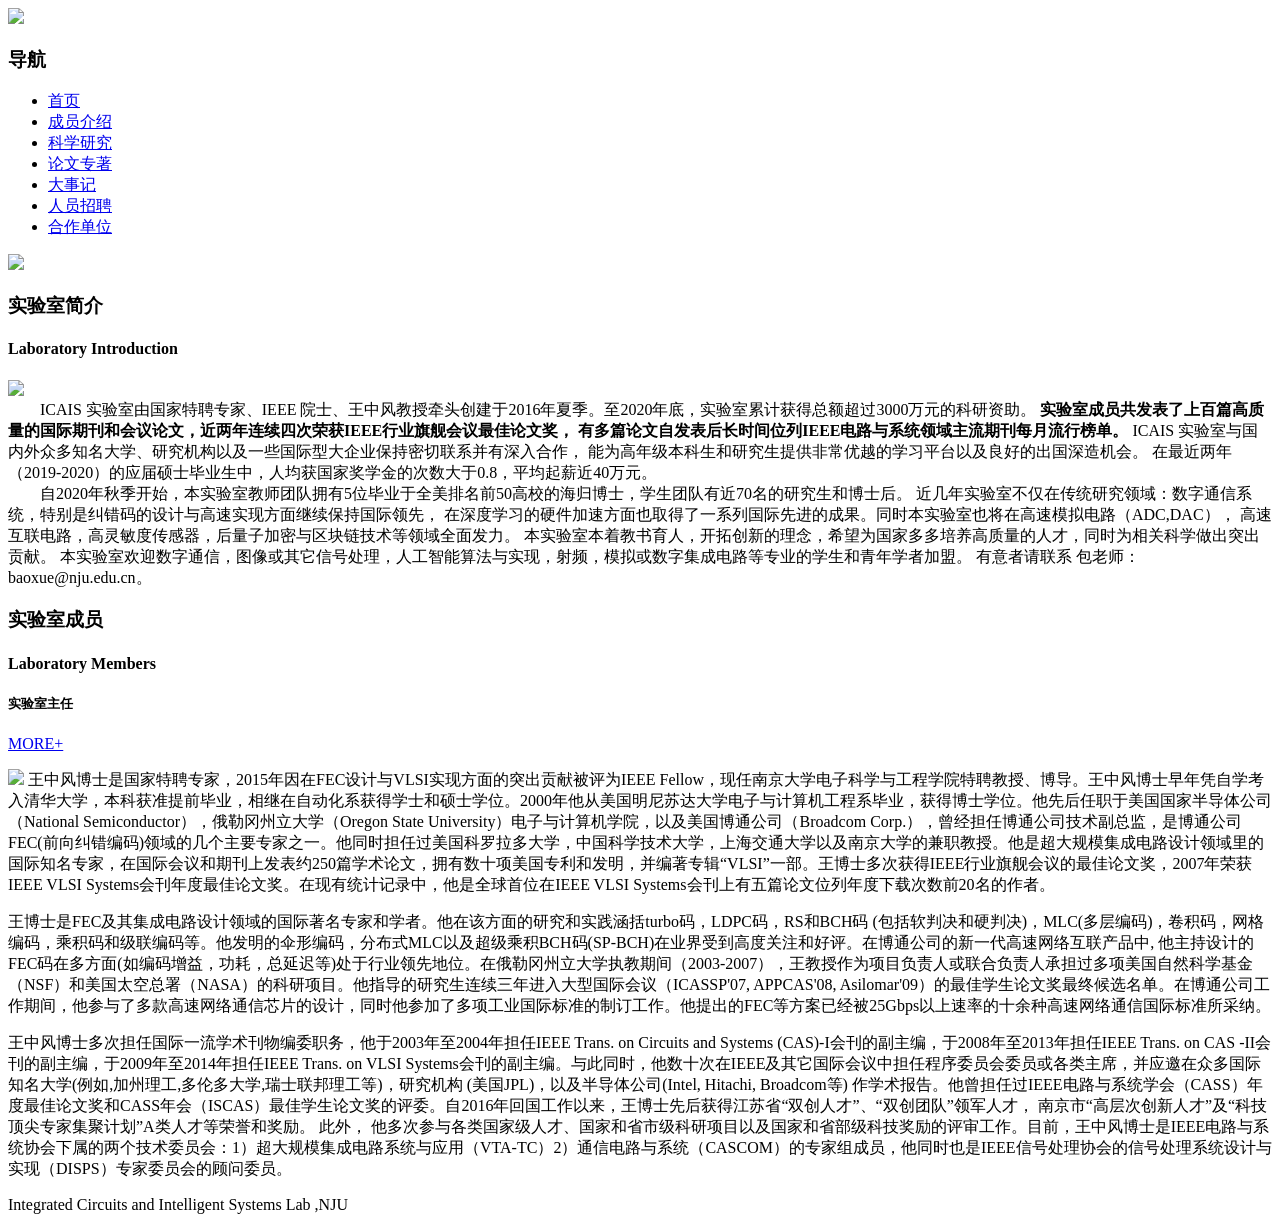
==== index.html @ a8bec005 "Update index.html" ====
<!DOCTYPE html>
<html>
<head>
<meta name="viewport" content="width=device-width,user-scalable=0,initial-scale=1.0, minimum-scale=1.0, maximum-scale=1.0"/>
<meta charset="utf-8">
<meta http-equiv="X-UA-Compatible" content="IE=edge,chrome=1">
<title>南京大学王中风课题组</title>
<meta name="keywords" content="南京大学王中风课题组" />
<meta name="description" content="南京大学王中风课题组" />
<link rel="shortcut icon" href="images/favicon.ico" type="image/x-icon" />
<link href="css/base.css" rel="stylesheet">
<link href="extends/extends.css" rel="stylesheet">
<script type="text/javascript" src="extends/extends.js"></script>
<link href="css/media.css" rel="stylesheet">
<!--[if lt IE 9]>
	<script src="extends/libs/html5.js"></script>
	<link href="css/ie.css" rel="stylesheet">
<![endif]-->

<!--[if lt IE 7]>
	<script src="extends/libs/pngfix.js"></script>
	<script type="text/javascript">
		DD_belatedPNG.fix('.site-logo,.search-submit')
	</script>
<![endif]-->
</head>
<body class="wp-main-page">
<!--头部开始-->
<header class="wp-wrapper wp-header">
  <div class="wp-inner clearfix"> 
    
    <!--logo开始-->
    <div class="wp-panel logo-panel panel-1" frag="面板1"> <a class="navi-aside-toggle"></a>
      <div class="wp-window logo-window window-1" frag="窗口1" portletmode="simpleSiteAttri">
        <div frag="窗口内容"><a class="site-url" href="{站点URL}"><span class="site-logo"><img src="images/logo.png"></span></a></div>
      </div>
    </div>
    <!--//logo结束--> 
    
    <!--导航开始-->
    <nav class="wp-wrapper wp-navi">
      <div class="wp-inner clearfix">
        <div class="wp-panel main-nav-panel panel-2" frag="面板2">
          <div class="wp-window main-nav-window window-2" frag="窗口2" portletmode="simpleSudyNavi" configs="{'c1':'1','c7':'1','c4':'_self','c3':'15','c8':'4','c9':'0','c2':'4','c5':'1','c6':'0'}" contents="{'c2':'0', 'c1':'/首页,/成员介绍,/科学研究,/论文专著,/大事记,/人员招聘,/合作单位'}">

              <div class="navi-slide-head">
                <h3 class="navi-slide-title">导航</h3>
                <a class="navi-slide-arrow"></a> 
              </div>
              <!--[NaviStructBegin]-->
              <ul class="wp-menu clearfix" data-nav-aside='{"title":"导航","index":0}'>
                <!--[NaviItemCycleBegin]-->
                  <li class="menu-item "><a class="menu-link" href="./index.html" target="{打开方式}">首页</a> </li>
                  <li class="menu-item "><a class="menu-link" href="./members.html" target="{打开方式}">成员介绍</a></li> 
                  <li class="menu-item "><a class="menu-link" href="./research.html" target="{打开方式}">科学研究</a> </li>
                  <li class="menu-item "><a class="menu-link" href="./papers.html" target="{打开方式}">论文专著</a> </li>
                  <li class="menu-item "><a class="menu-link" href="./events.html" target="{打开方式}">大事记</a> </li>
                  <li class="menu-item "><a class="menu-link" href="./joinus.html" target="{打开方式}">人员招聘</a> </li>
                  <li class="menu-item "><a class="menu-link" href="./cooperators.html" target="{打开方式}">合作单位</a> </li>
                </ul>
              <!--[NaviStructEnd]--> 

          </div>
        </div>
      </div>
    </nav>
    
    <!--aside导航-->
    <div class="wp-navi-aside" id="wp-navi-aside">
      <div class="aside-inner">
        <div class="navi-aside-wrap"></div>
      </div>
      <div class="navi-aside-mask"></div>
    </div>
    <!--//导航结束--> 
    
  </div>
</header>
<!--//头部结束--> 

<!--大图开始-->
<div class="wp-wrapper wp-focus">
  <div class="wp-inner">
    <div class="wp-panel fcous-panel panel-3" frag="面板3">
      <div class="wp-window focus-window window-3" frag="窗口3" portletmode="simpleNews" configs="{'c42':'320','c25':'320','c30':'0','c29':'1','c23':'1','c34':'300','c20':'0','c31':'0','c16':'1','c3':'1','c2':'序号,标题,发布时间','c27':'480','c43':'0','c17':'0','c5':'_blank','c24':'240','c32':'','c26':'1','c37':'1','c28':'640','c40':'1','c15':'0','c14':'1','c44':'0','c33':'500','c10':'50','c18':'yyyy-MM-dd','c36':'0','c1':'1','c6':'15','c19':'yyyy-MM-dd','c21':'0','c4':'1','c35':'-1:-1','c39':'300','c38':'100','c7':'1','c12':'0','c9':'0','c11':'1','c13':'200','c41':'240'}" contents="{'c2':'0', 'c1':'/大图'}">
        <div frag="窗口内容">
          <div class="focus" data-focus> 
            <!--[InfoCycleBegin]--> 
            <img src="images/logo.jpg" data-focus-title="{标题}" data-focus-url="{文章URL}"> 
            <!--[InfoCycleEnd]--> 
          </div>
        </div>
      </div>
    </div>
  </div>
</div>
<!--//大图结束--> 

<!--主体开始-->
<div class="wp-wrapper wp-container box1">
  <div class="wp-inner clearfix">
    <div class="wp-post post-4 clearfix" frag="窗口4" portletmode="simpleNews" configs="{'c8':'0','c42':'320','c25':'320','c30':'0','c29':'0','c23':'1','c34':'300','c20':'0','c31':'0','c16':'0','c3':'9','c2':'标题,内容,扩展字段1,图片','c27':'520','c43':'0','c17':'0','c5':'_self','c24':'240','c32':'','c26':'4','c37':'1','c28':'900','c40':'1','c15':'0','c14':'0','c44':'0','c33':'500','c10':'-1','c18':'yyyy-MM-dd','c36':'0','c1':'1','c6':'-1','c19':'yyyy-MM-dd','c21':'0','c4':'1','c35':'-1:-1','c39':'300','c38':'100','c7':'0','c12':'0','c9':'0','c11':'0','c13':'-1','c41':'240'}" contents="{'c2':'0', 'c1':'/实验室简介'}">
      <div class="post-head clearfix">
        <h3 class="post-title" frag="标题"><span frag="标题内容">实验室简介</span></h3>
        <h4 class="post-titles">Laboratory Introduction</h4>
      </div>
      <div class="post-body clearfix">
        <div frag="窗口内容"> 
         <!--[InfoCycleBegin]-->
          <div class="meta-picture">
            <img src="images/lab_intro.jpg">
          </div>
          <div class="meta-summary">
            &emsp;&emsp;ICAIS 实验室由国家特聘专家、IEEE 院士、王中风教授牵头创建于2016年夏季。至2020年底，实验室累计获得总额超过3000万元的科研资助。
            <b>实验室成员共发表了上百篇高质量的国际期刊和会议论文，近两年连续四次荣获IEEE行业旗舰会议最佳论文奖，
            有多篇论文自发表后长时间位列IEEE电路与系统领域主流期刊每月流行榜单。</b>
            ICAIS 实验室与国内外众多知名大学、研究机构以及一些国际型大企业保持密切联系并有深入合作，
            能为高年级本科生和研究生提供非常优越的学习平台以及良好的出国深造机会。
            在最近两年（2019-2020）的应届硕士毕业生中，人均获国家奖学金的次数大于0.8，平均起薪近40万元。
            <br>
            &emsp;&emsp;自2020年秋季开始，本实验室教师团队拥有5位毕业于全美排名前50高校的海归博士，学生团队有近70名的研究生和博士后。
            近几年实验室不仅在传统研究领域：数字通信系统，特别是纠错码的设计与高速实现方面继续保持国际领先，
            在深度学习的硬件加速方面也取得了一系列国际先进的成果。同时本实验室也将在高速模拟电路（ADC,DAC），
            高速互联电路，高灵敏度传感器，后量子加密与区块链技术等领域全面发力。
            本实验室本着教书育人，开拓创新的理念，希望为国家多多培养高质量的人才，同时为相关科学做出突出贡献。
            本实验室欢迎数字通信，图像或其它信号处理，人工智能算法与实现，射频，模拟或数字集成电路等专业的学生和青年学者加盟。 
            有意者请联系 包老师：baoxue@nju.edu.cn。
          </div>
         <!--[InfoCycleEnd]--> 
         </div>
      </div>
    </div>
  </div>
</div>
<div class="wp-wrapper wp-container box2">
  <div class="wp-inner clearfix">
    <div class="wp-post post-5 clearfix" frag="窗口5" portletmode="articlecontent" contents="{'c2':'0', 'c1':'/成员介绍'}">
      <div class="post-head clearfix">
        <h3 class="post-title" frag="标题"><span frag="标题内容">实验室成员</span></h3>
        <h4 class="post-titles">Laboratory Members</h4>
        <h5 class="post-titless">实验室主任</h5>
        <div class="post-more" frag="按钮" type="更多"><a href='members.html'>MORE+</a></div>
      </div>
      <div class="post-body clearfix">
        <!-- <div frag="窗口内容"> -->
          <div class="articlecontent">
            <p>
              <img src="images\zfwang.jpg">
              王中风博士是国家特聘专家，2015年因在FEC设计与VLSI实现方面的突出贡献被评为IEEE Fellow，现任南京大学电子科学与工程学院特聘教授、博导。王中风博士早年凭自学考入清华大学，本科获准提前毕业，相继在自动化系获得学士和硕士学位。2000年他从美国明尼苏达大学电子与计算机工程系毕业，获得博士学位。他先后任职于美国国家半导体公司（National Semiconductor），俄勒冈州立大学（Oregon State University）电子与计算机学院，以及美国博通公司（Broadcom Corp.），曾经担任博通公司技术副总监，是博通公司FEC(前向纠错编码)领域的几个主要专家之一。他同时担任过美国科罗拉多大学，中国科学技术大学，上海交通大学以及南京大学的兼职教授。他是超大规模集成电路设计领域里的国际知名专家，在国际会议和期刊上发表约250篇学术论文，拥有数十项美国专利和发明，并编著专辑“VLSI”一部。王博士多次获得IEEE行业旗舰会议的最佳论文奖，2007年荣获IEEE VLSI Systems会刊年度最佳论文奖。在现有统计记录中，他是全球首位在IEEE VLSI Systems会刊上有五篇论文位列年度下载次数前20名的作者。
            </p>
            <p> 
              王博士是FEC及其集成电路设计领域的国际著名专家和学者。他在该方面的研究和实践涵括turbo码，LDPC码，RS和BCH码 (包括软判决和硬判决)，MLC(多层编码)，卷积码，网格编码，乘积码和级联编码等。他发明的伞形编码，分布式MLC以及超级乘积BCH码(SP-BCH)在业界受到高度关注和好评。在博通公司的新一代高速网络互联产品中, 他主持设计的FEC码在多方面(如编码增益，功耗，总延迟等)处于行业领先地位。在俄勒冈州立大学执教期间（2003-2007），王教授作为项目负责人或联合负责人承担过多项美国自然科学基金（NSF）和美国太空总署（NASA）的科研项目。他指导的研究生连续三年进入大型国际会议（ICASSP'07, APPCAS'08, Asilomar'09）的最佳学生论文奖最终候选名单。在博通公司工作期间，他参与了多款高速网络通信芯片的设计，同时他参加了多项工业国际标准的制订工作。他提出的FEC等方案已经被25Gbps以上速率的十余种高速网络通信国际标准所采纳。
            </p>
            <p>
              王中风博士多次担任国际一流学术刊物编委职务，他于2003年至2004年担任IEEE Trans. on Circuits and Systems (CAS)-I会刊的副主编，于2008年至2013年担任IEEE Trans. on CAS -II会刊的副主编，于2009年至2014年担任IEEE Trans. on VLSI Systems会刊的副主编。与此同时，他数十次在IEEE及其它国际会议中担任程序委员会委员或各类主席，并应邀在众多国际知名大学(例如,加州理工,多伦多大学,瑞士联邦理工等)，研究机构 (美国JPL)，以及半导体公司(Intel, Hitachi, Broadcom等) 作学术报告。他曾担任过IEEE电路与系统学会（CASS）年度最佳论文奖和CASS年会（ISCAS）最佳学生论文奖的评委。自2016年回国工作以来，王博士先后获得江苏省“双创人才”、“双创团队”领军人才， 南京市“高层次创新人才”及“科技顶尖专家集聚计划”A类人才等荣誉和奖励。 此外， 他多次参与各类国家级人才、国家和省市级科研项目以及国家和省部级科技奖励的评审工作。目前，王中风博士是IEEE电路与系统协会下属的两个技术委员会：1）超大规模集成电路系统与应用（VTA-TC）2）通信电路与系统（CASCOM）的专家组成员，他同时也是IEEE信号处理协会的信号处理系统设计与实现（DISPS）专家委员会的顾问委员。
            </p>  
      </div>
        <!-- </div> -->
      </div>
    </div>
  </div>
</div>
<!--//主体结束--> 

<!--底部开始-->
<footer class="wp-wrapper wp-footer">
  <div class="wp-inner">
    <div class="footer">
      <p><span frag="窗口100" portletmode="simpleSiteAttri">Integrated Circuits and Intelligent Systems Lab ,NJU</span></p>
      <!-- <p><span frag="窗口101" portletmode="simpleSiteAttri">{站点地址}</span></p> -->
    </div>
  </div>
</footer>
<!--//底部结束-->
</body>
<script type="text/javascript" src="js/app.js"></script>
<script type="text/javascript">
$(function(){
	// 初始化SDAPP
	new SDAPP({
		'focus':{
			zWidth:1920,
			zHeight:770
		},
		"menu":{
			type:"aside,slide"
		}
	});
});
</script>
<script type="text/javascript" src="js/c.js"></script>
</html>
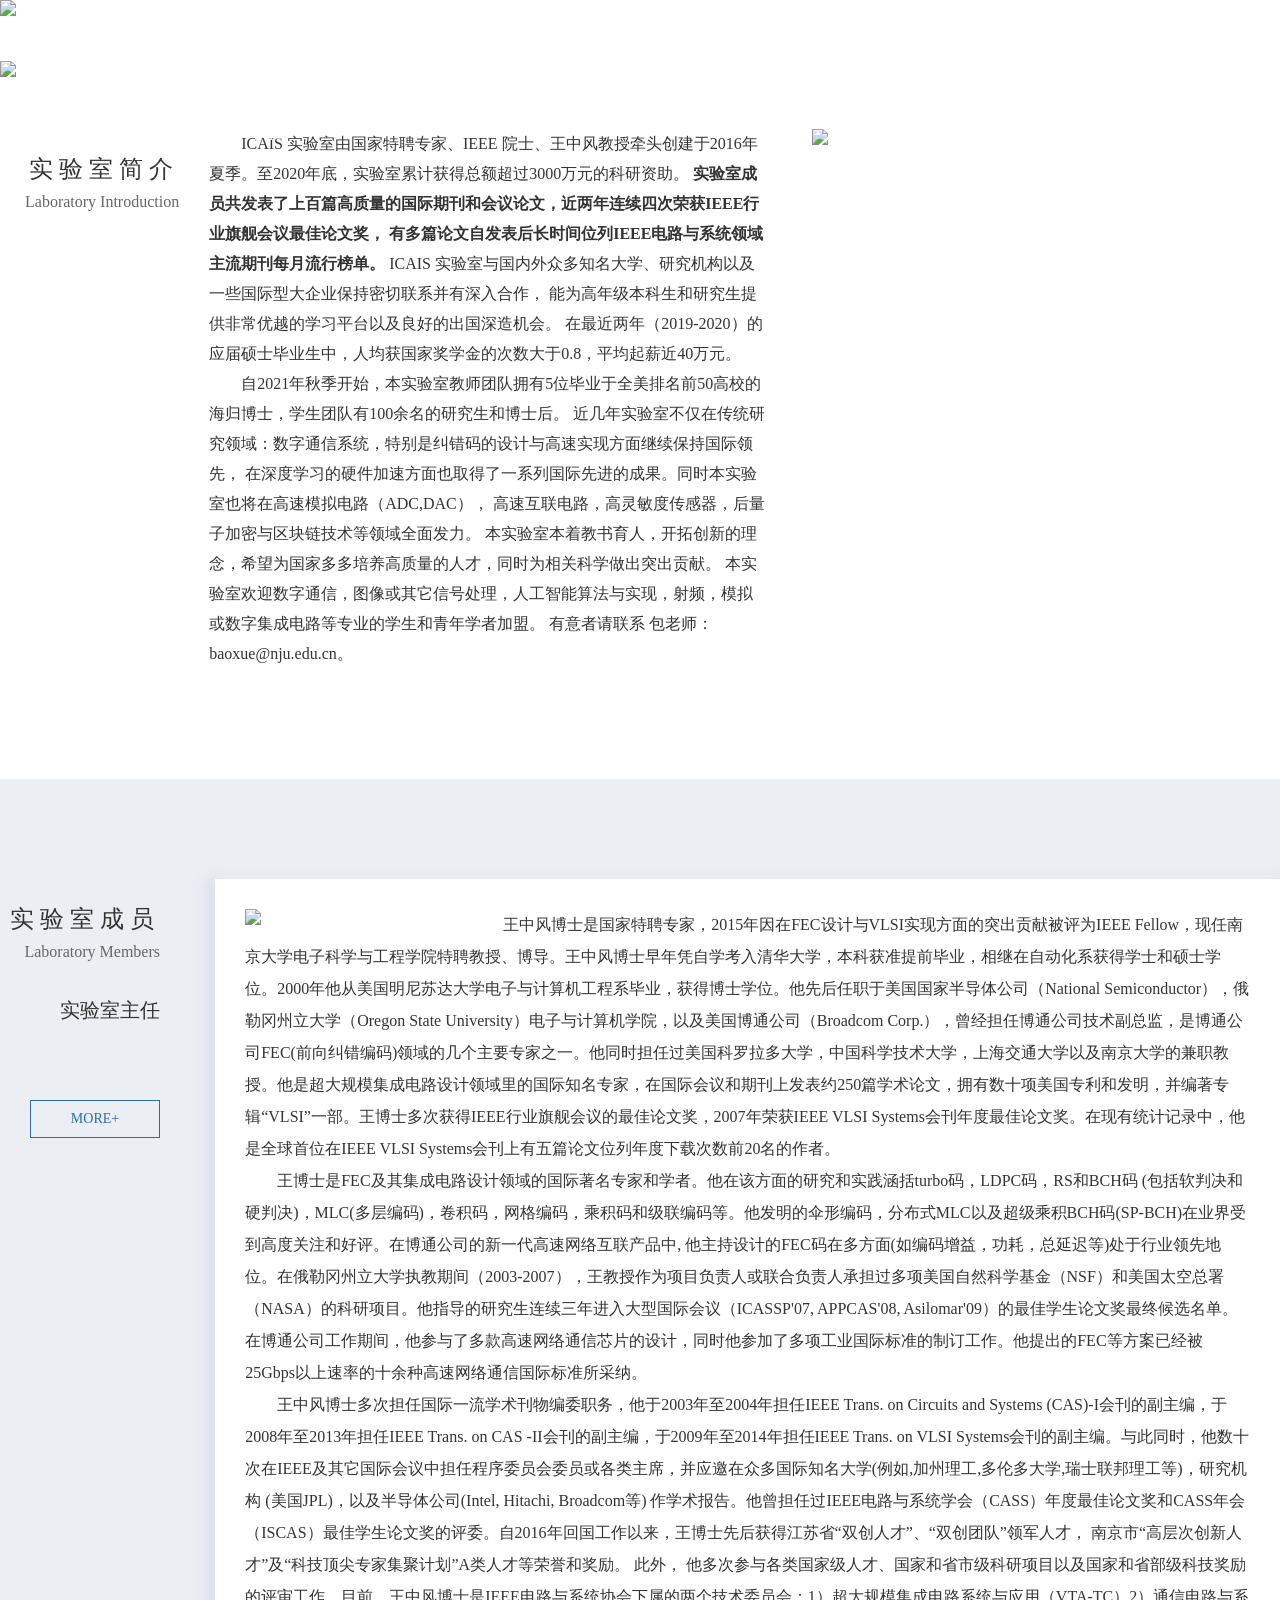
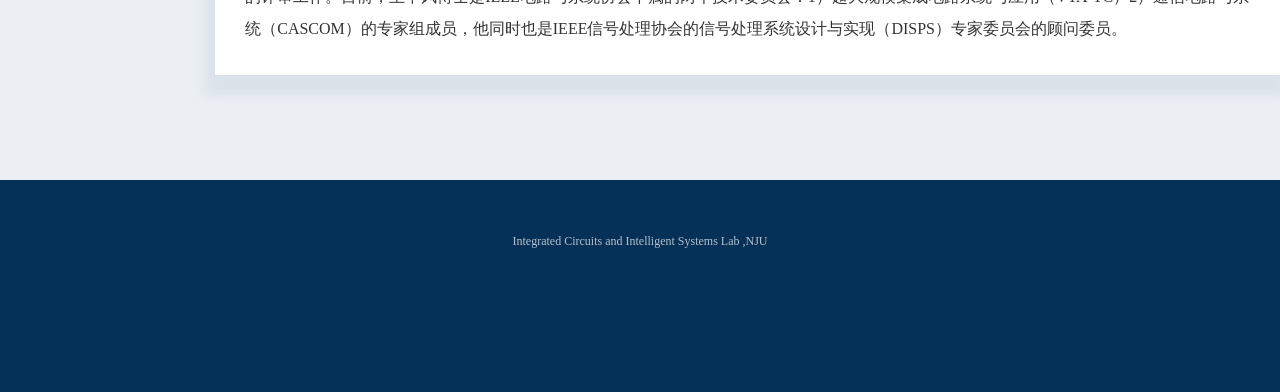
==== commit 98f21136: "update" ====
--- a/index.html
+++ b/index.html
@@ -118,7 +118,7 @@
             能为高年级本科生和研究生提供非常优越的学习平台以及良好的出国深造机会。
             在最近两年（2019-2020）的应届硕士毕业生中，人均获国家奖学金的次数大于0.8，平均起薪近40万元。
             <br>
-            &emsp;&emsp;自2020年秋季开始，本实验室教师团队拥有5位毕业于全美排名前50高校的海归博士，学生团队有近70名的研究生和博士后。
+            &emsp;&emsp;自2021年秋季开始，本实验室教师团队拥有5位毕业于全美排名前50高校的海归博士，学生团队有100余名的研究生和博士后。
             近几年实验室不仅在传统研究领域：数字通信系统，特别是纠错码的设计与高速实现方面继续保持国际领先，
             在深度学习的硬件加速方面也取得了一系列国际先进的成果。同时本实验室也将在高速模拟电路（ADC,DAC），
             高速互联电路，高灵敏度传感器，后量子加密与区块链技术等领域全面发力。
--- a/css/base.css
+++ b/css/base.css
@@ -0,0 +1,202 @@
+@charset "UTF-8"; 
+/* Base Reset */
+* { margin: 0; padding: 0;}
+html { -webkit-text-size-adjust: 100%; -ms-text-size-adjust: 100%; overflow-y: scroll; -webkit-font-smoothing: antialiased; -moz-osx-font-smoothing: grayscale;}
+:focus { outline: 0;}
+img { border: 0;}
+a img { vertical-align: middle;}
+body { line-height: 1;}
+ol, ul { list-style: none;}
+blockquote, q { quotes: none;}
+blockquote:before, blockquote:after, q:before, q:after { content: ''; content: none;}
+table { border-collapse: collapse; border-spacing: 0;}
+.clear { width: 100%; height: 0; line-height: 0; font-size: 0; overflow: hidden; clear: both; display: block; _display: inline;}
+.none { display: none !important;}
+.fl { float: left;}
+.fr { float: right;}
+.hidden { visibility: hidden;}
+.clearfix:after { clear: both; content: "."; display: block; height: 0; visibility: hidden;}
+.clearfix { display: block; 
+*zoom:1;}
+/* body, p { font: 14px/1 Microsoft YaHei; color: #333;} */
+body, p { font: 14px; color: #333;}
+body { position: relative;}
+a { text-decoration: none; color: #333; transition: all 0.2s ease-in-out;}
+a:hover { text-decoration: none; color: #2e6da7;}
+.wp-wrapper { width: 100%;}
+.wp-wrapper .wp-inner {width: auto;max-width: 1410px;margin: 0 auto;}
+
+/**头部**/
+.wp-header {padding: 60px 0;position: absolute;top: 0;left: 0;z-index: 1001;}
+
+/** [站点LOGO]*/
+.logo-panel {float: left;width: 156px;}
+.logo-window {}
+.logo-window img { vertical-align: middle;}
+.wp-head-tools { float: right;}
+
+/**主导航**/
+/**.wp-navi {position: relative;float: right;width: 85%;}**/
+.wp-navi {position: relative;float: left;width: 85%;}
+.main-nav-panel {}
+.menu-switch-arrow { display: none;}
+.main-nav-panel .wp-menu { margin: 0 auto;}
+.main-nav-panel .wp-menu .menu-item {display: inline-block;float: left;position: relative;z-index: 100;margin: 0 43px;}
+.main-nav-panel .wp-menu .menu-item a.menu-link {display: inline-block;padding: 0 2px 10px;height: 40px;line-height: 40px;color: #fff;font-size: 22px;}
+.main-nav-panel .wp-menu .menu-item a.menu-link:hover {text-decoration: none;color: #fff;border-bottom: 2px solid #fff;}
+.main-nav-panel .wp-menu .menu-item.i20 a.menu-link {text-decoration: none;color: #fff;border-bottom: 2px solid #fff;}
+.wp-main-page .main-nav-panel .wp-menu .menu-item.i1 a.menu-link {text-decoration: none;color: #fff;border-bottom: 2px solid #fff;}
+.main-nav-panel .sub-menu {display: none;position: absolute;left: 0;top: 52px;z-index: 1000;min-width: 100%;text-align: left; background:url(../images/nav_bg.png);}
+.main-nav-panel .sub-menu .sub-item {position: relative;white-space: nowrap;vertical-align: top;_zoom: 1;min-width: 100%;text-align: center;}
+.main-nav-panel .sub-menu .sub-item:hover { position: relative; white-space: nowrap; vertical-align: top; _zoom: 1;}
+.main-nav-panel .sub-menu .sub-item a {display: block;color: #fff;height: 36px;line-height: 36px;padding: 0 10px;display: block;font-size: 18px;}
+.main-nav-panel .sub-menu .sub-item a:hover { color: #fff; display: block;}
+.main-nav-panel .sub-menu .sub-menu { left: 100%; top: 0; z-index: 200; background: url(../images/subnav_bg.png);}
+
+/**slide导航**/
+.wp-navi .navi-slide-head { display: none; padding: 0 10px; height: 40px;}
+.wp-navi .navi-slide-head .navi-slide-title { display: inline-block; float: left; font-weight: normal; color: #212121; font-size: 18px; line-height: 40px;}
+.wp-navi .navi-slide-head .navi-slide-arrow { display: block; width: 34px; height: 40px; float: right; background: url(img/menu-icon-arrow.png) no-repeat 50%;}
+
+/**aside导航**/
+.navi-aside-page {position: fixed;}
+.navi-aside-toggle { display: block; width:34px; height: 34px; background: url(img/menu-icon-arrow-white.png) no-repeat 50%; cursor: pointer; position: absolute; left: 0; top:50%; margin-top: -17px; display: none;}
+.wp-navi-aside { display: none; position: fixed; left: 0; top:0; bottom: 0; right: 0; z-index: 1000; }
+.wp-navi-aside .navi-aside-mask { width: 100%; height: 100%; background: rgba(0,0,0,.1); }
+.wp-navi-aside-active { display: block;}
+.wp-navi-aside .aside-inner {position: fixed;top: 0;bottom: 0;left: -216px;z-index: 1002;width: 216px;max-width: 100%;background: #252525; overflow-y: auto;-webkit-overflow-scrolling: touch; }
+.wp-navi-aside .aside-inner:after {content: "";display: block;position: absolute;top: 0;bottom: 0;right: 0;width: 1px;background: rgba(0,0,0,.6);box-shadow: 0 0 5px 2px rgba(0,0,0,.6);}
+.wp-navi-aside .navi-aside-head { margin-top: 0;border-top: 1px solid rgba(0,0,0,.3);background: #333;box-shadow: inset 0 1px 0 rgba(255,255,255,.05);text-shadow: 0 1px 0 rgba(0,0,0,.5);}
+.wp-navi-aside .navi-aside-head .navi-aside-title { padding:7px 10px; font-weight: normal; color: #777; font-size: 14px;}
+.wp-navi-aside .navi-aside-wrap { color: #aaa;border-bottom: 1px solid rgba(0,0,0,.3);box-shadow: 0 1px 0 rgba(255,255,255,.05);}
+.wp-navi-aside .navi-aside-wrap li { position: relative;}
+.wp-navi-aside .navi-aside-wrap li .menu-switch-arrow { display:block; cursor: pointer; width:50px; height: 35px; position: absolute; right: 0; top:0px; color: #f6f6f6; font-size: 14px; background: url(img/menu-switch-arrow.png) no-repeat 30px -25px;}
+.wp-navi-aside .navi-aside-wrap li .menu-open-arrow { background-position: 20px 12px;}
+.wp-navi-aside .navi-aside-wrap li a { display: block; text-decoration: none; color: #c7c7c7; font-size: 14px; line-height: 20px; padding: 8px 30px 8px 15px;border-top: 1px solid rgba(0,0,0,.3);box-shadow: inset 0 1px 0 rgba(255,255,255,.05);text-shadow: 0 1px 0 rgba(0,0,0,.5);}
+.wp-navi-aside .navi-aside-wrap li a:hover,.wp-navi-aside .navi-aside-wrap li a:focus { background-color: #404040; color: #fff; outline: 0;}
+.wp-navi-aside .navi-aside-wrap li .sub-menu { display: none; background-color: #2e2e2e;}
+.wp-navi-aside .navi-aside-wrap li .sub-menu li a { padding-left: 20px; }
+.wp-navi-aside .navi-aside-wrap li .sub-menu .sub-menu { background-color: #333}
+.wp-navi-aside .navi-aside-wrap li .sub-menu .sub-menu li a { padding-left: 30px;}
+.wp-navi-aside .navi-aside-wrap li .sub-menu .sub-menu .sub-menu { background-color: #343434;}
+.wp-navi-aside .navi-aside-wrap li .sub-menu .sub-menu .sub-menu li a { padding-left: 40px;}
+.wp-navi-aside .navi-aside-wrap li .sub-menu .sub-menu .sub-menu .sub-menu { background-color: #373737;}
+.wp-navi-aside .navi-aside-wrap li .sub-menu .sub-menu .sub-menu .sub-menu li a { padding-left: 50px;}
+
+/**焦点图片**/
+.wp-focus { position: relative; z-index: 100;}
+.wp-focus .wp-inner { max-width: 100%;}
+.fcous-panel { width: 100%;}
+.fcous-panel .focus-window { width: 100%; overflow: hidden;}
+
+/*** 主体*/
+.wp-container.box1 { padding: 110px 0;}
+.wp-container.box2 { padding:100px 0 105px; background: url(../images/main_bg.jpg) #EBEEF3 no-repeat center bottom;}
+.wp-post {}
+.wp-post .post-head {}
+.wp-post .post-body {}
+
+.wp-post.post-4 {}
+.wp-post.post-4 .post-head { width: 14%; float: left;}
+.wp-post.post-4 .post-head .post-title {display: block;line-height: 40px;font-size: 24px;font-weight: normal;color: #333333;text-align: right;padding-top: 20px;background: url(../images/hh.png) no-repeat top right;letter-spacing: 6px;}
+.wp-post.post-4 .post-head .post-titles {display: block;line-height: 26px;font-size: 16px;font-weight: normal;color: #666666;text-align: right;}
+.wp-post.post-4 .post-head .post-more {height: 36px;line-height: 36px;border: 1px solid #2e6da7;text-align: center; margin-top:200px; width:128px; float:right;}
+.wp-post.post-4 .post-head .post-more a { color: #2e6da7; text-decoration: none; font-size: 14px; display: block;}
+.wp-post.post-4 .post-head .post-more a:hover { color: #fff; background:#2e6da7;}
+.wp-post.post-4 .post-body { width: 84%; float: right;}
+.wp-post.post-4 .post-body .meta-picture { width: 43.5%; float: right;}
+.wp-post.post-4 .post-body .meta-picture img { width: 100%;}
+.wp-post.post-4 .post-body .meta-summary { width: 52%;float: right;margin-right: 44px;line-height: 30px;font-size: 16px;color: #333;}
+
+.wp-post.post-5 {}
+.wp-post.post-5 .post-head { width: 12.5%; float: left;}
+.wp-post.post-5 .post-head .post-title {display: block;line-height: 40px;font-size: 24px;font-weight: normal;color: #333333;text-align: right;padding-top: 20px;background: url(../images/hh.png) no-repeat top right;letter-spacing: 6px;}
+.wp-post.post-5 .post-head .post-titles {display: block;line-height: 26px;font-size: 16px;font-weight: normal;color: #666666;text-align: right;}
+.wp-post.post-5 .post-head .post-titless {display: block;line-height: 30px;font-size: 20px;font-weight: normal;color: #333333;text-align: right; margin-top:30px;}
+.wp-post.post-5 .post-head .post-more {height: 36px;line-height: 36px;border: 1px solid #2e6da7;text-align: center; margin-top:75px; width:128px; float:right;}
+.wp-post.post-5 .post-head .post-more a { color: #2e6da7; text-decoration: none; font-size: 14px; display: block;}
+.wp-post.post-5 .post-head .post-more a:hover { color: #fff; background:#2e6da7;}
+.wp-post.post-5 .post-body { width: 78.5%; float: right; background:#fff; padding:30px; box-shadow: 0 10px 10px 10px rgba(215,224,233,0.8);-webkit-box-shadow: 0 10px 10px 10px rgba(215,224,233,0.8);-moz-box-shadow: 0 10px 10px 10px rgba(215,224,233,0.8);-moz-box-shadow: 0 10px 10px 10px rgba(215,224,233,0.8);-ms-box-shadow: 0 10px 10px 10px rgba(215,224,233,0.8);
+}
+.wp-post.post-5 .post-body .articlecontent p { font-size: 16px; color: #333333; text-indent: 2em; line-height: 2;}
+.wp-post.post-5 .post-body .articlecontent p img { width: 20%; float: left; padding-right: 25px;}
+.wp-post.post-5 .post-body h6 { font-size: 20px; font-weight: normal; line-height: 2;}
+
+
+/**列表页**/
+.wp-banner {}
+.wp-banner .wp-inner { position: relative;}
+/**列表页banner图**/
+.banner img { width: 100%; vertical-align: top;}
+
+.wp-column-menu { width: 220px; position: relative; float: left; margin-right: -220px;}
+.wp-column-news { float: right; width: 100%;}
+.wp-column-news .column-news-box { margin-left: 260px; margin-right: 0;}
+
+/**栏目列表**/
+.column-head { background: #053159; line-height: 25px;}   /**位置栏目背景**/
+.column-head .column-anchor { padding: 10px 10px 10px 20px;}
+.column-head .column-anchor .column-switch { display: block; width: 30px; height: 24px; float: right; display: none; background: url(img/menu-dot.png) no-repeat center;}
+.column-head .column-anchor h3.anchor-title { display: inline-block; float: left; font-size: 20px; font-weight: normal; color: #fff;}/**位置栏目字体**/
+.column-list-wrap li { width: 100%; vertical-align: bottom;}
+.column-list-wrap li a { display: block; width: 100%; font-size: 17px;}
+.column-list-wrap li a:hover { color: #053159; background: #EDF2F9;}
+.column-list-wrap li.selected a.selected { color: #053159; background: #EDF2F9;}
+.column-list-wrap li a span { display: block; padding: 10px; line-height: 25px;}
+.column-list-wrap .sub-list li a { font-size: 15px;}
+.column-list-wrap .sub-list li a:hover { color: #002146; background: #EDF2F9;}
+.column-list-wrap .sub-list li.selected a.selected { color: #002146; background: #EDF2F9;}
+.column-list-wrap .sub-list li a span { padding: 6px 10px; padding-left: 28px; line-height: 18px;}
+.column-list-wrap .sub-list .sub-list li a { font-size: 13px;}
+.column-list-wrap .sub-list .sub-list li.selected a.selected { color: #002146; background: #EDF2F9;}
+.column-list-wrap .sub-list .sub-list li a span { padding-left: 36px; line-height: 17px;}
+.column-list-wrap .sub-list .sub-list .sub-list li a { background-position: 34px 13px;}
+.column-list-wrap .sub-list .sub-list .sub-list li.selected a.selected { background-position: 34px 13px;}
+.column-list-wrap .sub-list .sub-list .sub-list li a span { padding: 4px 10px; padding-left: 44px;}
+.column-list-wrap .sub-list .sub-list .sub-list .sub-list li a span { padding: 4px 10px; padding-left: 52px;}
+
+/*** 栏目新闻*/
+.list-head { padding: 10px 0; border-bottom: 1px solid #e5e5e5;}
+.list-meta .column-title { float: left; display: inline-block; white-space: nowrap; line-height: 24px; font-size: 18px; color: #040000; font-weight: normal;} /**当前位置**/
+.list-meta .column-path { float: right; line-height: 24px; color: #053159;}
+.list-meta .column-path a { color: #053159;}
+.list-meta .column-path a:hover { color: #053159;}
+.column-news-con { padding: 10px 0; min-height:300px;}
+.column-news-list .column-news-item { display: block; position: relative; border-bottom: 1px dotted #b1b1b1; line-height: 30px; padding: 5px 0;}/**栏目新闻列表**/
+.column-news-list .column-news-item:hover { color: #053159;}
+.column-news-list .column-news-item .column-news-title { display: block; margin-right: 80px; font-size:15px;}
+.column-news-list .column-news-item .column-news-date { display: block; text-align: right; width: 80px; height: 20px; line-height: 20px; position: absolute; right: 0; top: 10px; color: #999; font-weight: normal;}
+.wp_entry { width: auto; margin: 0 4px;}
+.wp_entry, .wp_entry p { line-height: 26px; font-size: 14px; text-align: justify;}
+.wp_entry p { margin-bottom: 5px;}
+.column-news-list .wp_entry img { vertical-align: middle; max-width: 100%; _width:expression(this.width > 800 ? "880px" : this.width);}   /**列表页文章图片大小限制**/
+.possplit { width:22px; background:url(../images/posslit.png) no-repeat center;}
+.column-news-list .wp_entry ol li p {font-family:calibri; font-size:20px;}
+.column-news-list .wp_entry ol li p a {font-family:calibri; font-size:22px; color: blue;}
+
+
+/**文章页**/
+.info-box { margin: 0 20px;}
+.article { padding: 15px 0;}
+.article h1.arti-title { line-height: 30px; padding: 5px; text-align: center; font-size: 21px; color: #053159; font-weight:normal;} /**文章标题**/
+.article h3.arti-title { line-height: 20px; padding: 5px; text-align: center; font-size: 16px; color: #053159; font-weight:normal;} /**文章标题**/
+.article .arti-metas { line-height: 16px; text-align: center; padding: 10px 0; border-bottom: 1px solid #e5e5e5;}
+.article .arti-metas span { display: inline-block; margin: 0 5px; font-size: 13px; color: #787878;} /**文章其他属性**/
+.article .entry { margin: 15px 20px; overflow: hidden; min-height:450px;} /**文章内容**/
+.article .entry, .article .entry p { line-height: 26px; font-size: 16px; text-align: justify; text-indent: 2em;}
+.article .entry p { margin-bottom: 5px;}
+.article .entry .read img {width: 230px; height: 300px; float: left; padding-right: 25px; vertical-align: middle; max-width: 100%; _width:expression(this.width > 1100 ? "1100px" : this.width); background: url(img/loading.gif) no-repeat center;}   /**文章阅读部分图片大小限制**/
+
+
+/**底部**/
+.wp-footer { background: #053159;}
+.wp-footer .wp-inner { padding: 50px 0 140px;}
+.wp-footer .wp-inner .footer {}
+.wp-footer .wp-inner .footer p { color: #b8bfc7; line-height: 22px; font-size: 12px; text-align: center;}
+
+/**jumphandle**/
+#jumphandle { width: 32px; height: 70px; position: fixed; right: 6px; bottom: 20px; z-index: 100000000; display: none;}
+#jumphandle a { display: block; width: 32px; height: 32px; background: #777 url(img/jump-icon.png) no-repeat 0 top; opacity: 0.7;}
+#jumphandle a#gobot { background-position: 0 bottom; margin-top: 6px;}
+
+.sTop { width: 186px; position: fixed !important; z-index: 99; top: 0;}
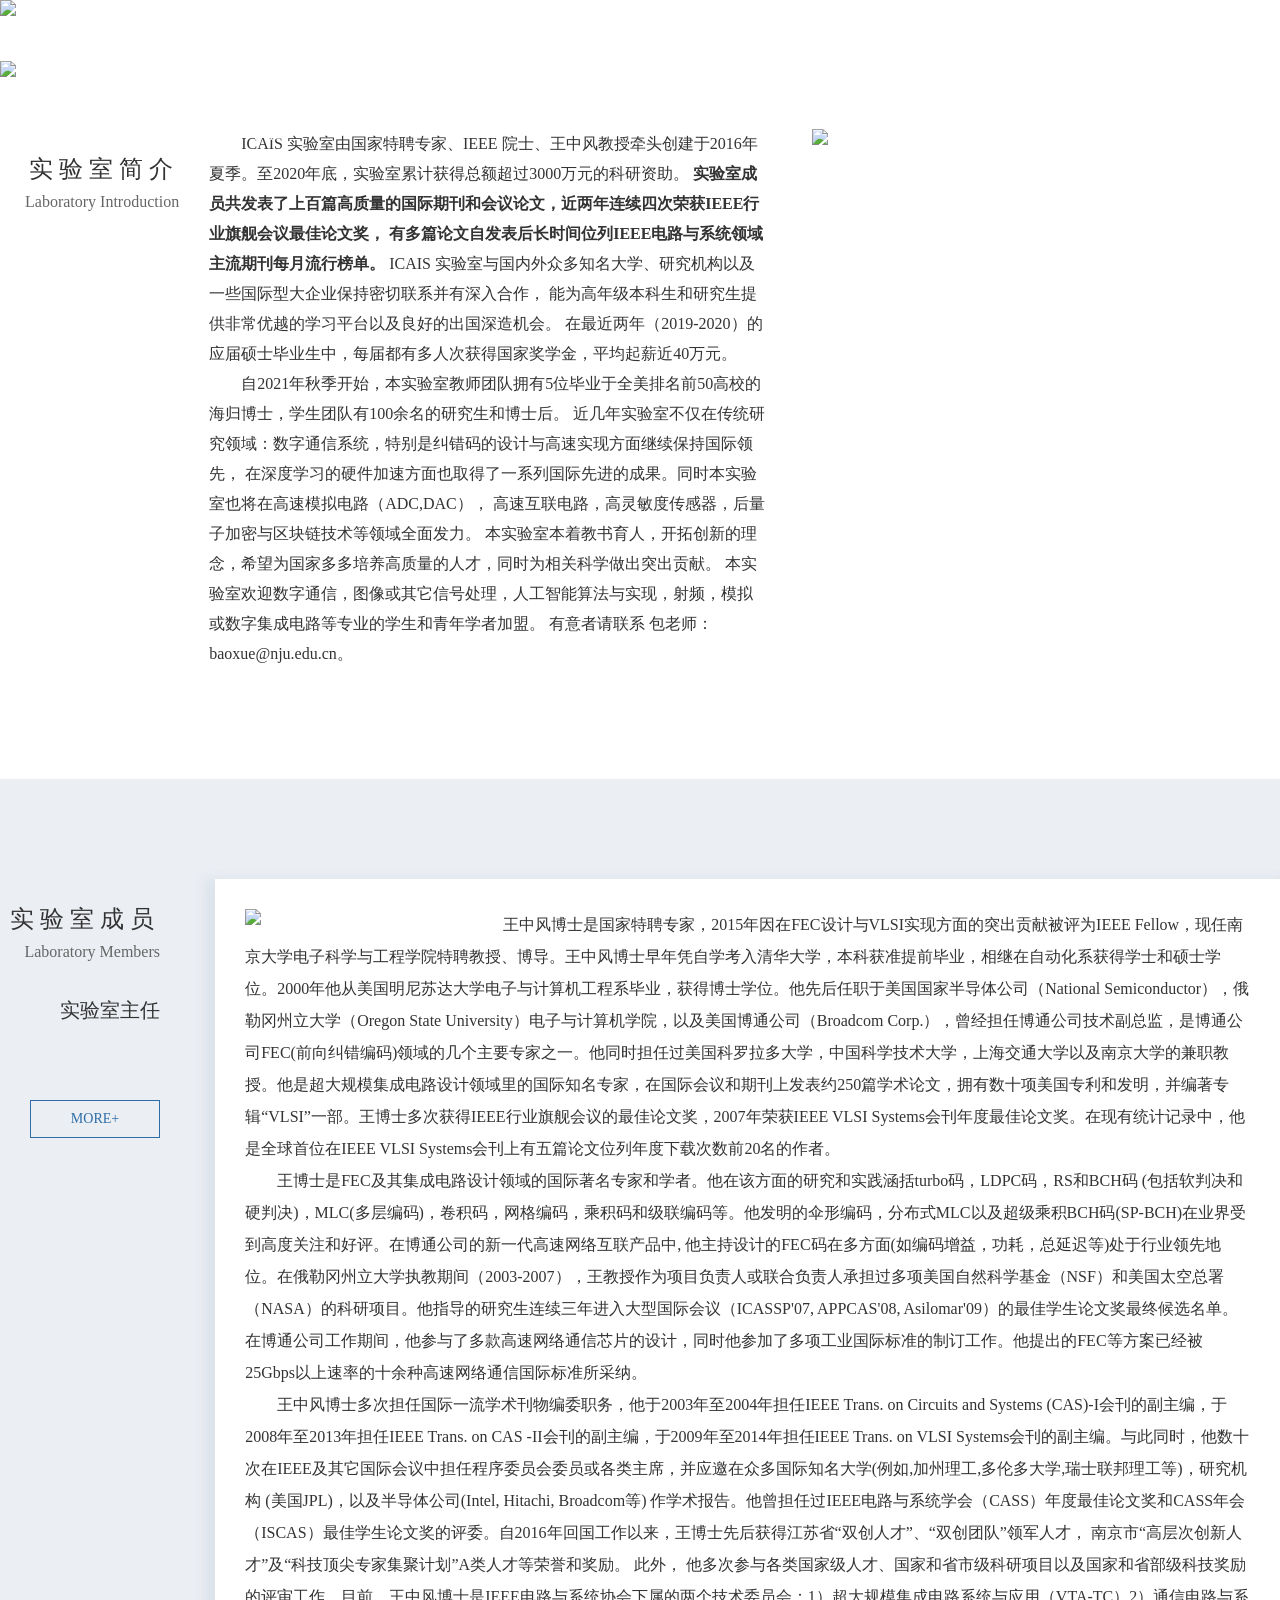
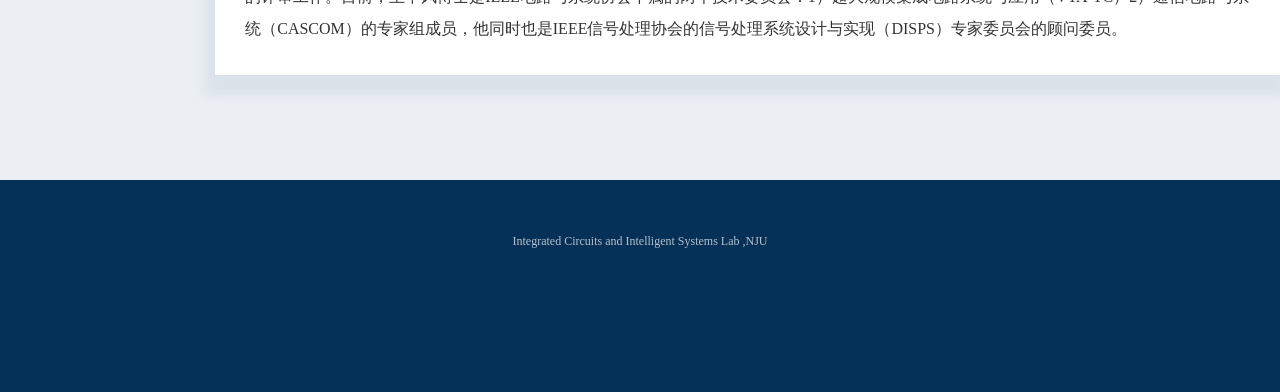
==== commit 56da9044: "update main" ====
--- a/index.html
+++ b/index.html
@@ -116,7 +116,7 @@
             有多篇论文自发表后长时间位列IEEE电路与系统领域主流期刊每月流行榜单。</b>
             ICAIS 实验室与国内外众多知名大学、研究机构以及一些国际型大企业保持密切联系并有深入合作，
             能为高年级本科生和研究生提供非常优越的学习平台以及良好的出国深造机会。
-            在最近两年（2019-2020）的应届硕士毕业生中，人均获国家奖学金的次数大于0.8，平均起薪近40万元。
+            在最近两年（2019-2020）的应届硕士毕业生中，每届都有多人次获得国家奖学金，平均起薪近40万元。
             <br>
             &emsp;&emsp;自2021年秋季开始，本实验室教师团队拥有5位毕业于全美排名前50高校的海归博士，学生团队有100余名的研究生和博士后。
             近几年实验室不仅在传统研究领域：数字通信系统，特别是纠错码的设计与高速实现方面继续保持国际领先，
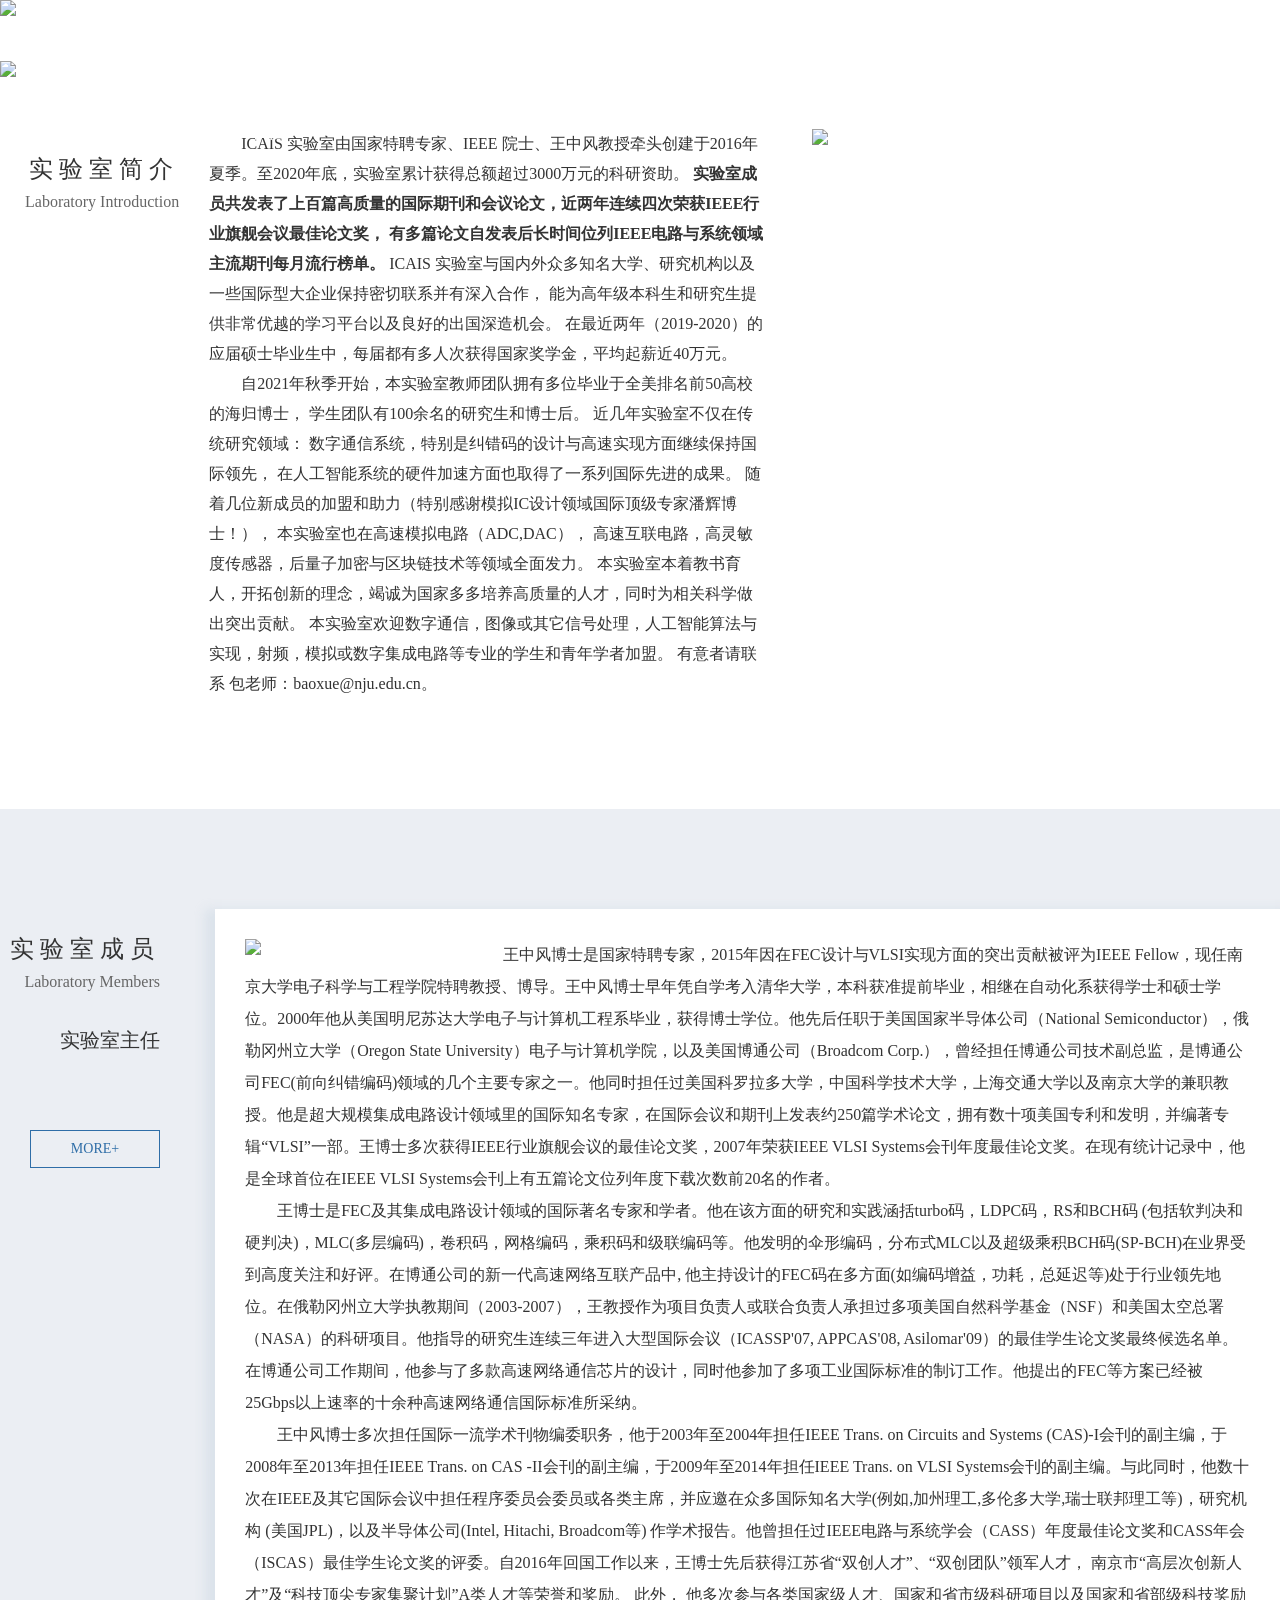
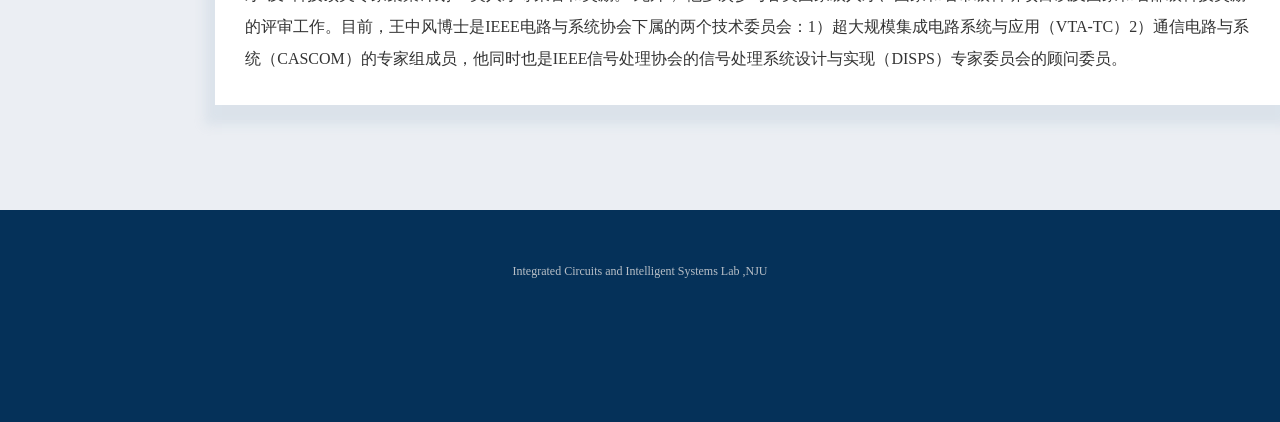
==== commit 21e60cb3: "add member" ====
--- a/index.html
+++ b/index.html
@@ -118,11 +118,13 @@
             能为高年级本科生和研究生提供非常优越的学习平台以及良好的出国深造机会。
             在最近两年（2019-2020）的应届硕士毕业生中，每届都有多人次获得国家奖学金，平均起薪近40万元。
             <br>
-            &emsp;&emsp;自2021年秋季开始，本实验室教师团队拥有5位毕业于全美排名前50高校的海归博士，学生团队有100余名的研究生和博士后。
-            近几年实验室不仅在传统研究领域：数字通信系统，特别是纠错码的设计与高速实现方面继续保持国际领先，
-            在深度学习的硬件加速方面也取得了一系列国际先进的成果。同时本实验室也将在高速模拟电路（ADC,DAC），
-            高速互联电路，高灵敏度传感器，后量子加密与区块链技术等领域全面发力。
-            本实验室本着教书育人，开拓创新的理念，希望为国家多多培养高质量的人才，同时为相关科学做出突出贡献。
+            &emsp;&emsp;自2021年秋季开始，本实验室教师团队拥有多位毕业于全美排名前50高校的海归博士，
+            学生团队有100余名的研究生和博士后。 近几年实验室不仅在传统研究领域：
+            数字通信系统，特别是纠错码的设计与高速实现方面继续保持国际领先， 
+            在人工智能系统的硬件加速方面也取得了一系列国际先进的成果。
+            随着几位新成员的加盟和助力（特别感谢模拟IC设计领域国际顶级专家潘辉博士！），
+            本实验室也在高速模拟电路（ADC,DAC）， 高速互联电路，高灵敏度传感器，后量子加密与区块链技术等领域全面发力。 
+            本实验室本着教书育人，开拓创新的理念，竭诚为国家多多培养高质量的人才，同时为相关科学做出突出贡献。 
             本实验室欢迎数字通信，图像或其它信号处理，人工智能算法与实现，射频，模拟或数字集成电路等专业的学生和青年学者加盟。 
             有意者请联系 包老师：baoxue@nju.edu.cn。
           </div>
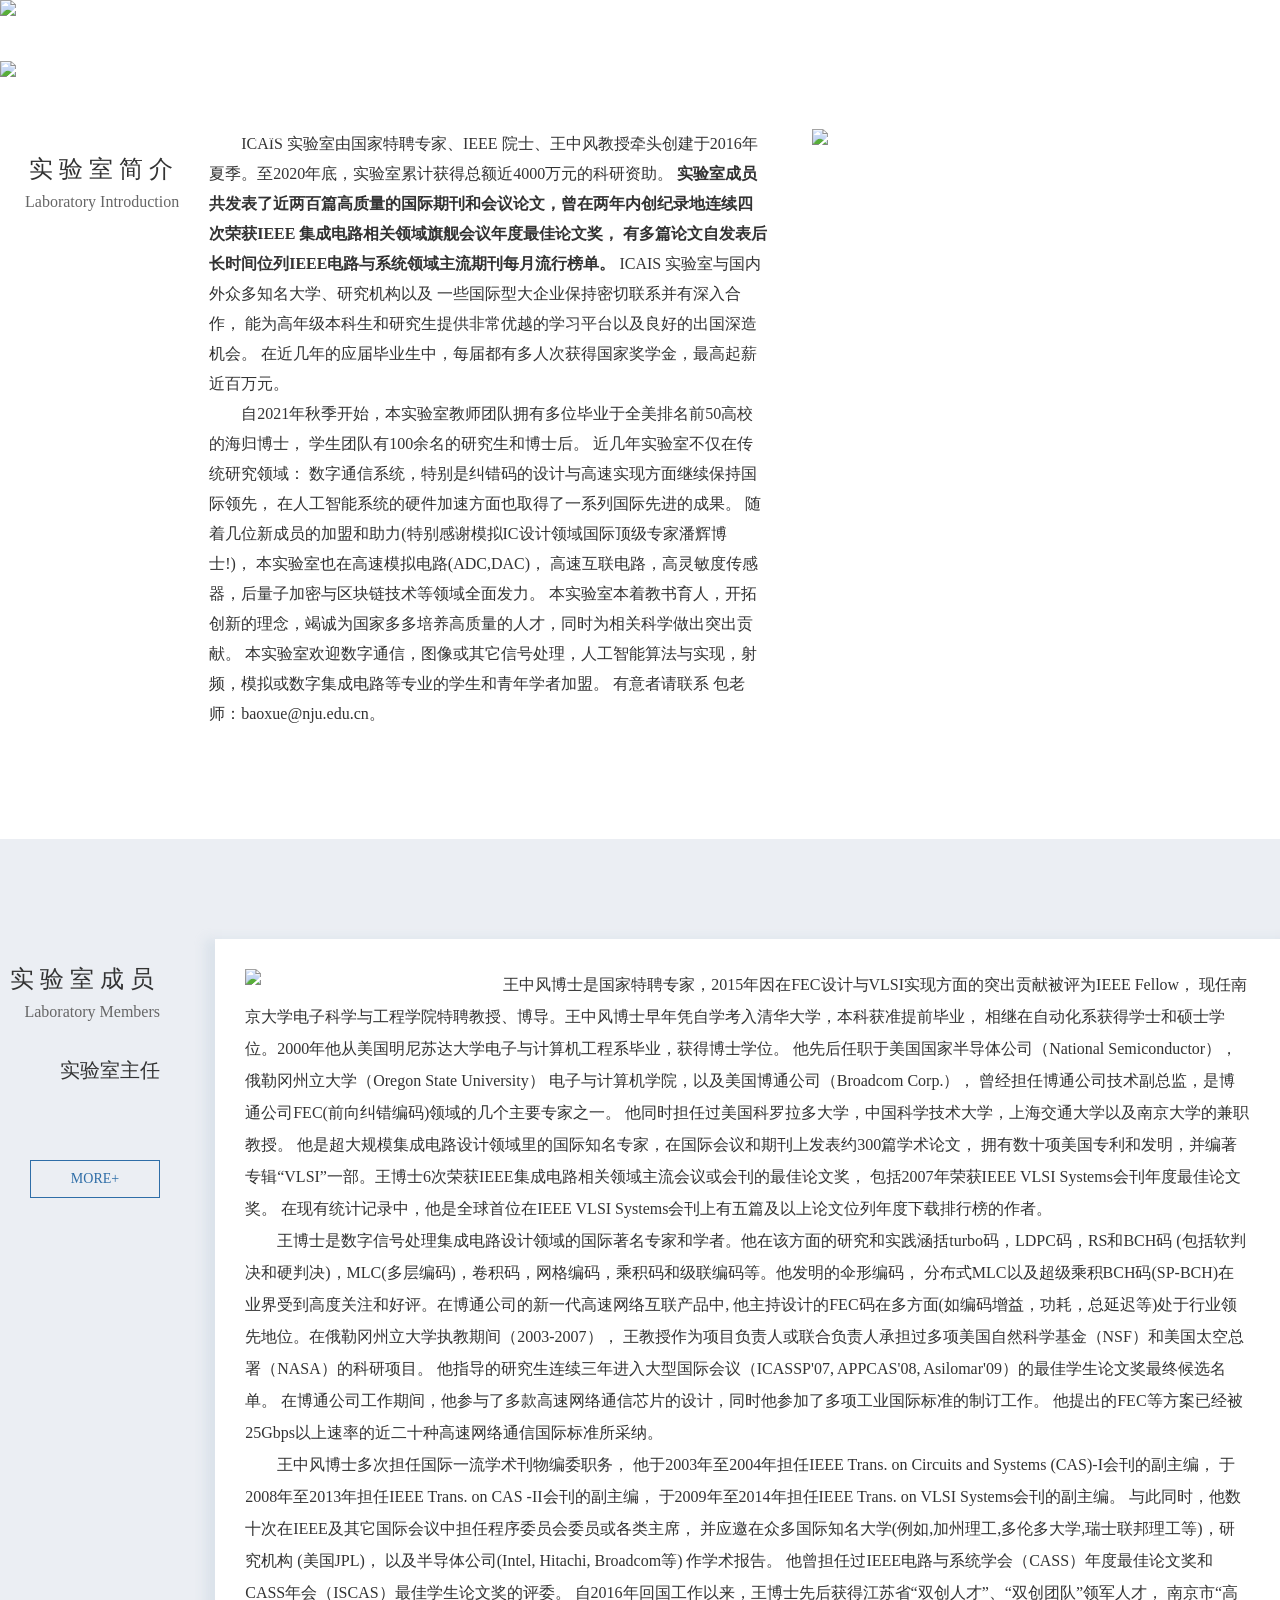
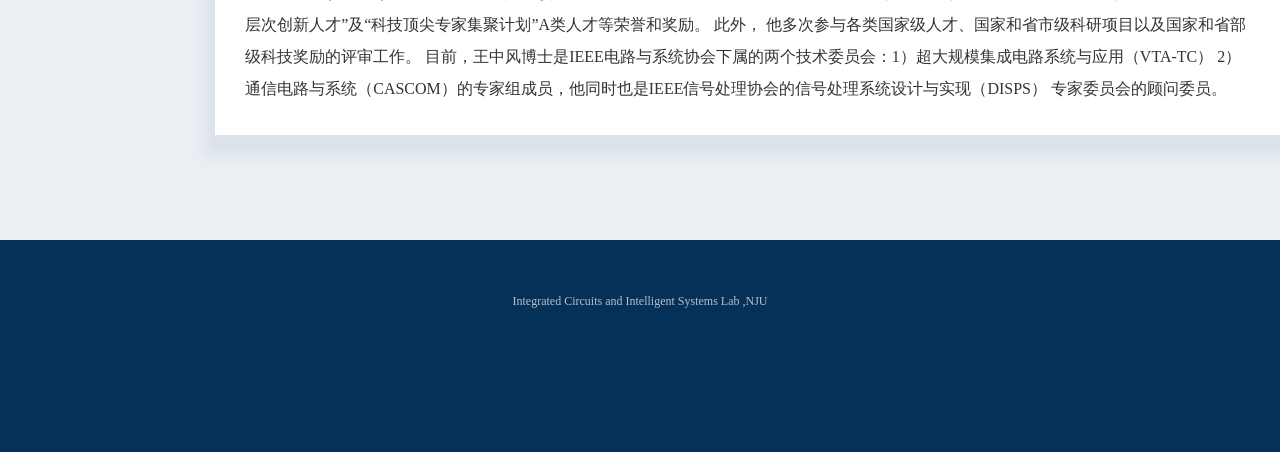
==== commit 4c505967: "update" ====
--- a/index.html
+++ b/index.html
@@ -111,19 +111,21 @@
             <img src="images/lab_intro.jpg">
           </div>
           <div class="meta-summary">
-            &emsp;&emsp;ICAIS 实验室由国家特聘专家、IEEE 院士、王中风教授牵头创建于2016年夏季。至2020年底，实验室累计获得总额超过3000万元的科研资助。
-            <b>实验室成员共发表了上百篇高质量的国际期刊和会议论文，近两年连续四次荣获IEEE行业旗舰会议最佳论文奖，
+            &emsp;&emsp;ICAIS 实验室由国家特聘专家、IEEE 院士、王中风教授牵头创建于2016年夏季。至2020年底，实验室累计获得总额近4000万元的科研资助。
+            <b>实验室成员共发表了近两百篇高质量的国际期刊和会议论文，曾在两年内创纪录地连续四次荣获IEEE
+              集成电路相关领域旗舰会议年度最佳论文奖，
             有多篇论文自发表后长时间位列IEEE电路与系统领域主流期刊每月流行榜单。</b>
-            ICAIS 实验室与国内外众多知名大学、研究机构以及一些国际型大企业保持密切联系并有深入合作，
+            ICAIS 实验室与国内外众多知名大学、研究机构以及
+            一些国际型大企业保持密切联系并有深入合作，
             能为高年级本科生和研究生提供非常优越的学习平台以及良好的出国深造机会。
-            在最近两年（2019-2020）的应届硕士毕业生中，每届都有多人次获得国家奖学金，平均起薪近40万元。
+            在近几年的应届毕业生中，每届都有多人次获得国家奖学金，最高起薪近百万元。
             <br>
             &emsp;&emsp;自2021年秋季开始，本实验室教师团队拥有多位毕业于全美排名前50高校的海归博士，
             学生团队有100余名的研究生和博士后。 近几年实验室不仅在传统研究领域：
             数字通信系统，特别是纠错码的设计与高速实现方面继续保持国际领先， 
             在人工智能系统的硬件加速方面也取得了一系列国际先进的成果。
-            随着几位新成员的加盟和助力（特别感谢模拟IC设计领域国际顶级专家潘辉博士！），
-            本实验室也在高速模拟电路（ADC,DAC）， 高速互联电路，高灵敏度传感器，后量子加密与区块链技术等领域全面发力。 
+            随着几位新成员的加盟和助力(特别感谢模拟IC设计领域国际顶级专家潘辉博士!)，
+            本实验室也在高速模拟电路(ADC,DAC)， 高速互联电路，高灵敏度传感器，后量子加密与区块链技术等领域全面发力。 
             本实验室本着教书育人，开拓创新的理念，竭诚为国家多多培养高质量的人才，同时为相关科学做出突出贡献。 
             本实验室欢迎数字通信，图像或其它信号处理，人工智能算法与实现，射频，模拟或数字集成电路等专业的学生和青年学者加盟。 
             有意者请联系 包老师：baoxue@nju.edu.cn。
@@ -148,13 +150,43 @@
           <div class="articlecontent">
             <p>
               <img src="images\zfwang.jpg">
-              王中风博士是国家特聘专家，2015年因在FEC设计与VLSI实现方面的突出贡献被评为IEEE Fellow，现任南京大学电子科学与工程学院特聘教授、博导。王中风博士早年凭自学考入清华大学，本科获准提前毕业，相继在自动化系获得学士和硕士学位。2000年他从美国明尼苏达大学电子与计算机工程系毕业，获得博士学位。他先后任职于美国国家半导体公司（National Semiconductor），俄勒冈州立大学（Oregon State University）电子与计算机学院，以及美国博通公司（Broadcom Corp.），曾经担任博通公司技术副总监，是博通公司FEC(前向纠错编码)领域的几个主要专家之一。他同时担任过美国科罗拉多大学，中国科学技术大学，上海交通大学以及南京大学的兼职教授。他是超大规模集成电路设计领域里的国际知名专家，在国际会议和期刊上发表约250篇学术论文，拥有数十项美国专利和发明，并编著专辑“VLSI”一部。王博士多次获得IEEE行业旗舰会议的最佳论文奖，2007年荣获IEEE VLSI Systems会刊年度最佳论文奖。在现有统计记录中，他是全球首位在IEEE VLSI Systems会刊上有五篇论文位列年度下载次数前20名的作者。
+              王中风博士是国家特聘专家，2015年因在FEC设计与VLSI实现方面的突出贡献被评为IEEE Fellow，
+              现任南京大学电子科学与工程学院特聘教授、博导。王中风博士早年凭自学考入清华大学，本科获准提前毕业，
+              相继在自动化系获得学士和硕士学位。2000年他从美国明尼苏达大学电子与计算机工程系毕业，获得博士学位。
+              他先后任职于美国国家半导体公司（National Semiconductor），俄勒冈州立大学（Oregon State University）
+              电子与计算机学院，以及美国博通公司（Broadcom Corp.），
+              曾经担任博通公司技术副总监，是博通公司FEC(前向纠错编码)领域的几个主要专家之一。
+              他同时担任过美国科罗拉多大学，中国科学技术大学，上海交通大学以及南京大学的兼职教授。
+              他是超大规模集成电路设计领域里的国际知名专家，在国际会议和期刊上发表约300篇学术论文，
+              拥有数十项美国专利和发明，并编著专辑“VLSI”一部。王博士6次荣获IEEE集成电路相关领域主流会议或会刊的最佳论文奖，
+              包括2007年荣获IEEE VLSI Systems会刊年度最佳论文奖。
+              在现有统计记录中，他是全球首位在IEEE VLSI Systems会刊上有五篇及以上论文位列年度下载排行榜的作者。
             </p>
             <p> 
-              王博士是FEC及其集成电路设计领域的国际著名专家和学者。他在该方面的研究和实践涵括turbo码，LDPC码，RS和BCH码 (包括软判决和硬判决)，MLC(多层编码)，卷积码，网格编码，乘积码和级联编码等。他发明的伞形编码，分布式MLC以及超级乘积BCH码(SP-BCH)在业界受到高度关注和好评。在博通公司的新一代高速网络互联产品中, 他主持设计的FEC码在多方面(如编码增益，功耗，总延迟等)处于行业领先地位。在俄勒冈州立大学执教期间（2003-2007），王教授作为项目负责人或联合负责人承担过多项美国自然科学基金（NSF）和美国太空总署（NASA）的科研项目。他指导的研究生连续三年进入大型国际会议（ICASSP'07, APPCAS'08, Asilomar'09）的最佳学生论文奖最终候选名单。在博通公司工作期间，他参与了多款高速网络通信芯片的设计，同时他参加了多项工业国际标准的制订工作。他提出的FEC等方案已经被25Gbps以上速率的十余种高速网络通信国际标准所采纳。
+              王博士是数字信号处理集成电路设计领域的国际著名专家和学者。他在该方面的研究和实践涵括turbo码，LDPC码，RS和BCH码 
+              (包括软判决和硬判决)，MLC(多层编码)，卷积码，网格编码，乘积码和级联编码等。他发明的伞形编码，
+              分布式MLC以及超级乘积BCH码(SP-BCH)在业界受到高度关注和好评。在博通公司的新一代高速网络互联产品中,
+               他主持设计的FEC码在多方面(如编码增益，功耗，总延迟等)处于行业领先地位。在俄勒冈州立大学执教期间（2003-2007），
+               王教授作为项目负责人或联合负责人承担过多项美国自然科学基金（NSF）和美国太空总署（NASA）的科研项目。
+               他指导的研究生连续三年进入大型国际会议（ICASSP'07, APPCAS'08, Asilomar'09）的最佳学生论文奖最终候选名单。
+               在博通公司工作期间，他参与了多款高速网络通信芯片的设计，同时他参加了多项工业国际标准的制订工作。
+               他提出的FEC等方案已经被25Gbps以上速率的近二十种高速网络通信国际标准所采纳。
             </p>
             <p>
-              王中风博士多次担任国际一流学术刊物编委职务，他于2003年至2004年担任IEEE Trans. on Circuits and Systems (CAS)-I会刊的副主编，于2008年至2013年担任IEEE Trans. on CAS -II会刊的副主编，于2009年至2014年担任IEEE Trans. on VLSI Systems会刊的副主编。与此同时，他数十次在IEEE及其它国际会议中担任程序委员会委员或各类主席，并应邀在众多国际知名大学(例如,加州理工,多伦多大学,瑞士联邦理工等)，研究机构 (美国JPL)，以及半导体公司(Intel, Hitachi, Broadcom等) 作学术报告。他曾担任过IEEE电路与系统学会（CASS）年度最佳论文奖和CASS年会（ISCAS）最佳学生论文奖的评委。自2016年回国工作以来，王博士先后获得江苏省“双创人才”、“双创团队”领军人才， 南京市“高层次创新人才”及“科技顶尖专家集聚计划”A类人才等荣誉和奖励。 此外， 他多次参与各类国家级人才、国家和省市级科研项目以及国家和省部级科技奖励的评审工作。目前，王中风博士是IEEE电路与系统协会下属的两个技术委员会：1）超大规模集成电路系统与应用（VTA-TC）2）通信电路与系统（CASCOM）的专家组成员，他同时也是IEEE信号处理协会的信号处理系统设计与实现（DISPS）专家委员会的顾问委员。
+              王中风博士多次担任国际一流学术刊物编委职务，
+              他于2003年至2004年担任IEEE Trans. on Circuits and Systems (CAS)-I会刊的副主编，
+              于2008年至2013年担任IEEE Trans. on CAS -II会刊的副主编，
+              于2009年至2014年担任IEEE Trans. on VLSI Systems会刊的副主编。
+              与此同时，他数十次在IEEE及其它国际会议中担任程序委员会委员或各类主席，
+              并应邀在众多国际知名大学(例如,加州理工,多伦多大学,瑞士联邦理工等)，研究机构 (美国JPL)，
+              以及半导体公司(Intel, Hitachi, Broadcom等) 作学术报告。
+              他曾担任过IEEE电路与系统学会（CASS）年度最佳论文奖和CASS年会（ISCAS）最佳学生论文奖的评委。
+              自2016年回国工作以来，王博士先后获得江苏省“双创人才”、“双创团队”领军人才， 
+              南京市“高层次创新人才”及“科技顶尖专家集聚计划”A类人才等荣誉和奖励。 此外， 
+              他多次参与各类国家级人才、国家和省市级科研项目以及国家和省部级科技奖励的评审工作。
+              目前，王中风博士是IEEE电路与系统协会下属的两个技术委员会：1）超大规模集成电路系统与应用（VTA-TC）
+              2）通信电路与系统（CASCOM）的专家组成员，他同时也是IEEE信号处理协会的信号处理系统设计与实现（DISPS）
+              专家委员会的顾问委员。
             </p>  
       </div>
         <!-- </div> -->
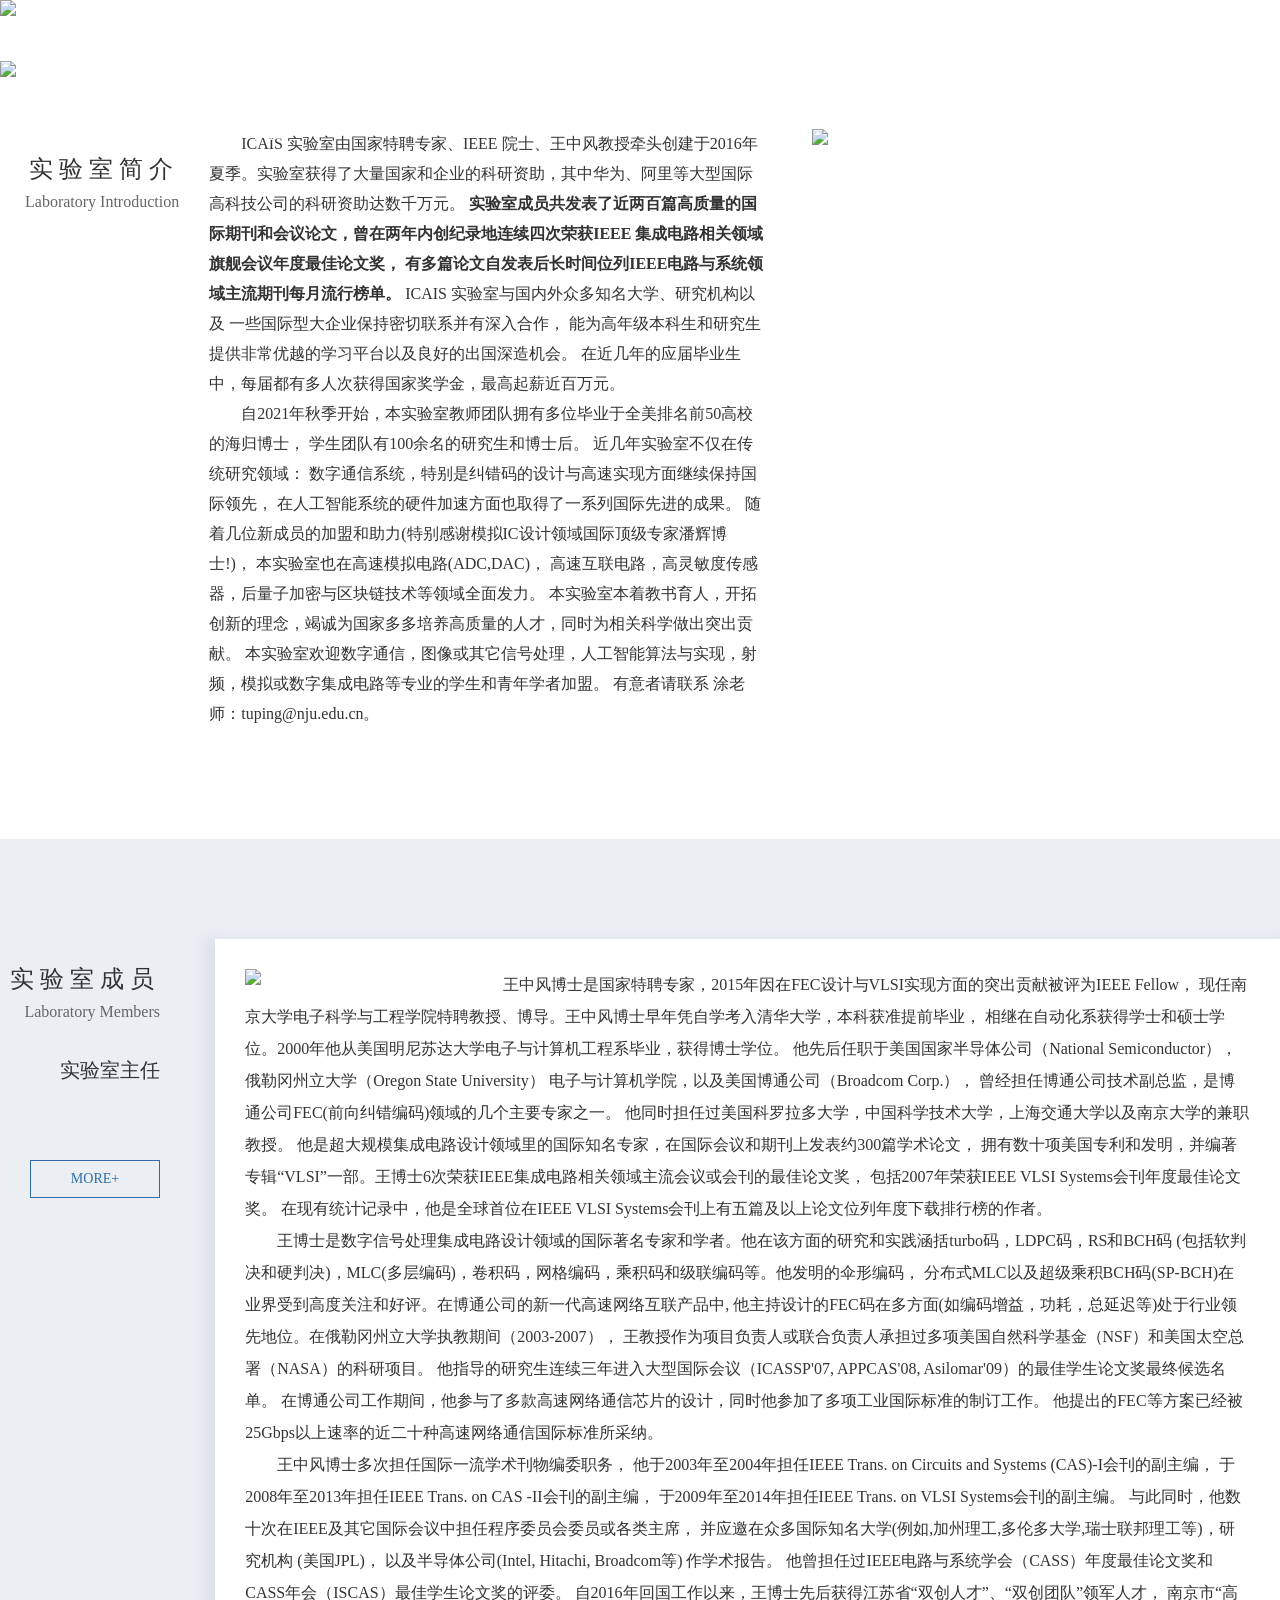
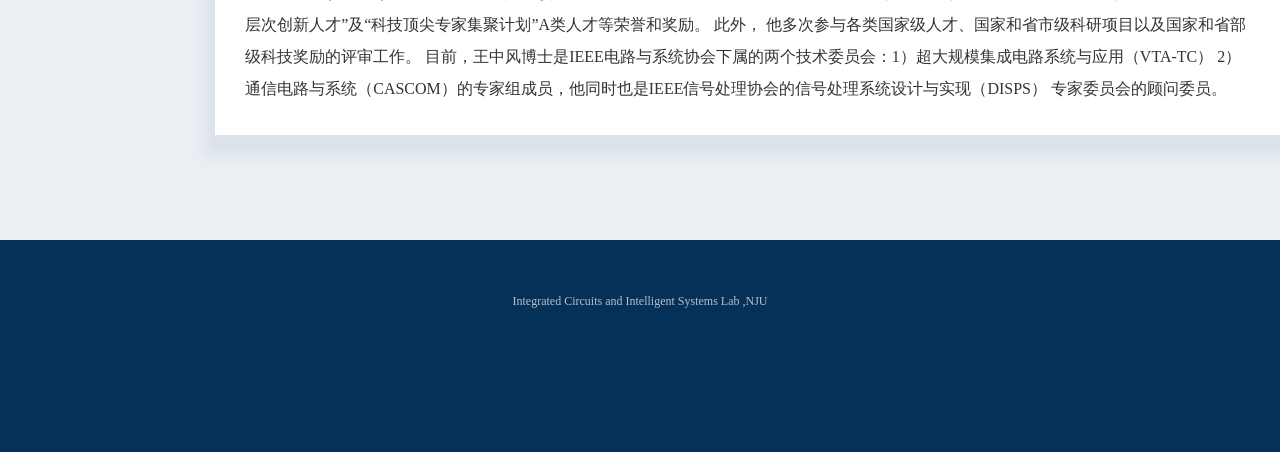
==== commit 3ef1113c: "0709" ====
--- a/index.html
+++ b/index.html
@@ -111,7 +111,7 @@
             <img src="images/lab_intro.jpg">
           </div>
           <div class="meta-summary">
-            &emsp;&emsp;ICAIS 实验室由国家特聘专家、IEEE 院士、王中风教授牵头创建于2016年夏季。至2020年底，实验室累计获得总额近4000万元的科研资助。
+            &emsp;&emsp;ICAIS 实验室由国家特聘专家、IEEE 院士、王中风教授牵头创建于2016年夏季。实验室获得了大量国家和企业的科研资助，其中华为、阿里等大型国际高科技公司的科研资助达数千万元。
             <b>实验室成员共发表了近两百篇高质量的国际期刊和会议论文，曾在两年内创纪录地连续四次荣获IEEE
               集成电路相关领域旗舰会议年度最佳论文奖，
             有多篇论文自发表后长时间位列IEEE电路与系统领域主流期刊每月流行榜单。</b>
@@ -128,7 +128,7 @@
             本实验室也在高速模拟电路(ADC,DAC)， 高速互联电路，高灵敏度传感器，后量子加密与区块链技术等领域全面发力。 
             本实验室本着教书育人，开拓创新的理念，竭诚为国家多多培养高质量的人才，同时为相关科学做出突出贡献。 
             本实验室欢迎数字通信，图像或其它信号处理，人工智能算法与实现，射频，模拟或数字集成电路等专业的学生和青年学者加盟。 
-            有意者请联系 包老师：baoxue@nju.edu.cn。
+            有意者请联系 涂老师：tuping@nju.edu.cn。
           </div>
          <!--[InfoCycleEnd]--> 
          </div>
--- a/css/base.css
+++ b/css/base.css
@@ -199,4 +199,48 @@
 #jumphandle a { display: block; width: 32px; height: 32px; background: #777 url(img/jump-icon.png) no-repeat 0 top; opacity: 0.7;}
 #jumphandle a#gobot { background-position: 0 bottom; margin-top: 6px;}
 
-.sTop { width: 186px; position: fixed !important; z-index: 99; top: 0;}+.sTop { width: 186px; position: fixed !important; z-index: 99; top: 0;}
+
+
+.outerbox{
+	float: left;
+    width: 240px;
+    height: 410px;
+    background-color: rgb(255, 255, 255);
+
+     }
+ .innerbox{
+	width: 230px;
+	height: 110px;
+	background-color: rgb(239, 242, 246);
+	margin-left: 0px;
+	margin-top: 300px;
+ }
+.vblank{
+height: 20px;
+background-color: rgb(255, 255, 255);
+
+ }
+
+.fig-title {
+	display: inline-block;
+    font-size: 24px;
+    /* font-size: 1.14286rem; */
+    margin-bottom: 10px; 
+    margin-top: 5px;
+	margin-left: -55px;
+	color: rgb(84, 123, 182);
+  }
+.fig-title-des {
+	margin-left: -27px;
+    margin-top: 5px;
+    color: #666666;
+    font-style: italic; }
+.fig-meta {
+	margin-left: -27px;
+    color: #666666;
+    font-size: 14px;
+    font-size: 1rem;
+    font-style: italic; }
+
+.column-title { float: left; display: inline-block; white-space: nowrap; line-height: 24px; font-size: 18px; color: #040000; font-weight: normal;}
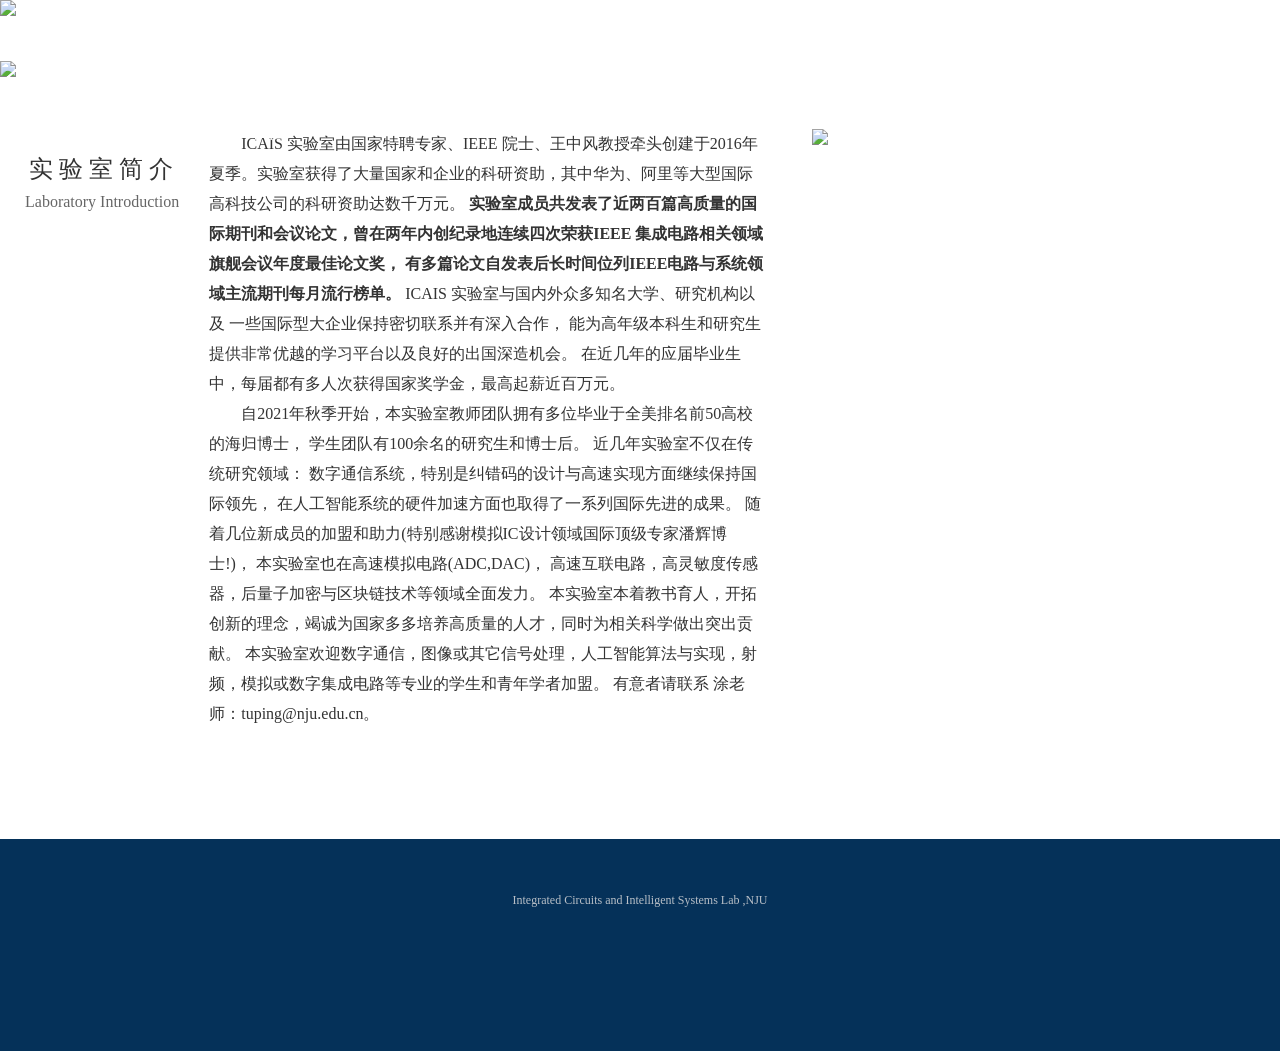
==== commit a4788243: "small updates" ====
--- a/index.html
+++ b/index.html
@@ -136,64 +136,7 @@
     </div>
   </div>
 </div>
-<div class="wp-wrapper wp-container box2">
-  <div class="wp-inner clearfix">
-    <div class="wp-post post-5 clearfix" frag="窗口5" portletmode="articlecontent" contents="{'c2':'0', 'c1':'/成员介绍'}">
-      <div class="post-head clearfix">
-        <h3 class="post-title" frag="标题"><span frag="标题内容">实验室成员</span></h3>
-        <h4 class="post-titles">Laboratory Members</h4>
-        <h5 class="post-titless">实验室主任</h5>
-        <div class="post-more" frag="按钮" type="更多"><a href='members.html'>MORE+</a></div>
-      </div>
-      <div class="post-body clearfix">
-        <!-- <div frag="窗口内容"> -->
-          <div class="articlecontent">
-            <p>
-              <img src="images\zfwang.jpg">
-              王中风博士是国家特聘专家，2015年因在FEC设计与VLSI实现方面的突出贡献被评为IEEE Fellow，
-              现任南京大学电子科学与工程学院特聘教授、博导。王中风博士早年凭自学考入清华大学，本科获准提前毕业，
-              相继在自动化系获得学士和硕士学位。2000年他从美国明尼苏达大学电子与计算机工程系毕业，获得博士学位。
-              他先后任职于美国国家半导体公司（National Semiconductor），俄勒冈州立大学（Oregon State University）
-              电子与计算机学院，以及美国博通公司（Broadcom Corp.），
-              曾经担任博通公司技术副总监，是博通公司FEC(前向纠错编码)领域的几个主要专家之一。
-              他同时担任过美国科罗拉多大学，中国科学技术大学，上海交通大学以及南京大学的兼职教授。
-              他是超大规模集成电路设计领域里的国际知名专家，在国际会议和期刊上发表约300篇学术论文，
-              拥有数十项美国专利和发明，并编著专辑“VLSI”一部。王博士6次荣获IEEE集成电路相关领域主流会议或会刊的最佳论文奖，
-              包括2007年荣获IEEE VLSI Systems会刊年度最佳论文奖。
-              在现有统计记录中，他是全球首位在IEEE VLSI Systems会刊上有五篇及以上论文位列年度下载排行榜的作者。
-            </p>
-            <p> 
-              王博士是数字信号处理集成电路设计领域的国际著名专家和学者。他在该方面的研究和实践涵括turbo码，LDPC码，RS和BCH码 
-              (包括软判决和硬判决)，MLC(多层编码)，卷积码，网格编码，乘积码和级联编码等。他发明的伞形编码，
-              分布式MLC以及超级乘积BCH码(SP-BCH)在业界受到高度关注和好评。在博通公司的新一代高速网络互联产品中,
-               他主持设计的FEC码在多方面(如编码增益，功耗，总延迟等)处于行业领先地位。在俄勒冈州立大学执教期间（2003-2007），
-               王教授作为项目负责人或联合负责人承担过多项美国自然科学基金（NSF）和美国太空总署（NASA）的科研项目。
-               他指导的研究生连续三年进入大型国际会议（ICASSP'07, APPCAS'08, Asilomar'09）的最佳学生论文奖最终候选名单。
-               在博通公司工作期间，他参与了多款高速网络通信芯片的设计，同时他参加了多项工业国际标准的制订工作。
-               他提出的FEC等方案已经被25Gbps以上速率的近二十种高速网络通信国际标准所采纳。
-            </p>
-            <p>
-              王中风博士多次担任国际一流学术刊物编委职务，
-              他于2003年至2004年担任IEEE Trans. on Circuits and Systems (CAS)-I会刊的副主编，
-              于2008年至2013年担任IEEE Trans. on CAS -II会刊的副主编，
-              于2009年至2014年担任IEEE Trans. on VLSI Systems会刊的副主编。
-              与此同时，他数十次在IEEE及其它国际会议中担任程序委员会委员或各类主席，
-              并应邀在众多国际知名大学(例如,加州理工,多伦多大学,瑞士联邦理工等)，研究机构 (美国JPL)，
-              以及半导体公司(Intel, Hitachi, Broadcom等) 作学术报告。
-              他曾担任过IEEE电路与系统学会（CASS）年度最佳论文奖和CASS年会（ISCAS）最佳学生论文奖的评委。
-              自2016年回国工作以来，王博士先后获得江苏省“双创人才”、“双创团队”领军人才， 
-              南京市“高层次创新人才”及“科技顶尖专家集聚计划”A类人才等荣誉和奖励。 此外， 
-              他多次参与各类国家级人才、国家和省市级科研项目以及国家和省部级科技奖励的评审工作。
-              目前，王中风博士是IEEE电路与系统协会下属的两个技术委员会：1）超大规模集成电路系统与应用（VTA-TC）
-              2）通信电路与系统（CASCOM）的专家组成员，他同时也是IEEE信号处理协会的信号处理系统设计与实现（DISPS）
-              专家委员会的顾问委员。
-            </p>  
-      </div>
-        <!-- </div> -->
-      </div>
-    </div>
-  </div>
-</div>
+
 <!--//主体结束--> 
 
 <!--底部开始-->
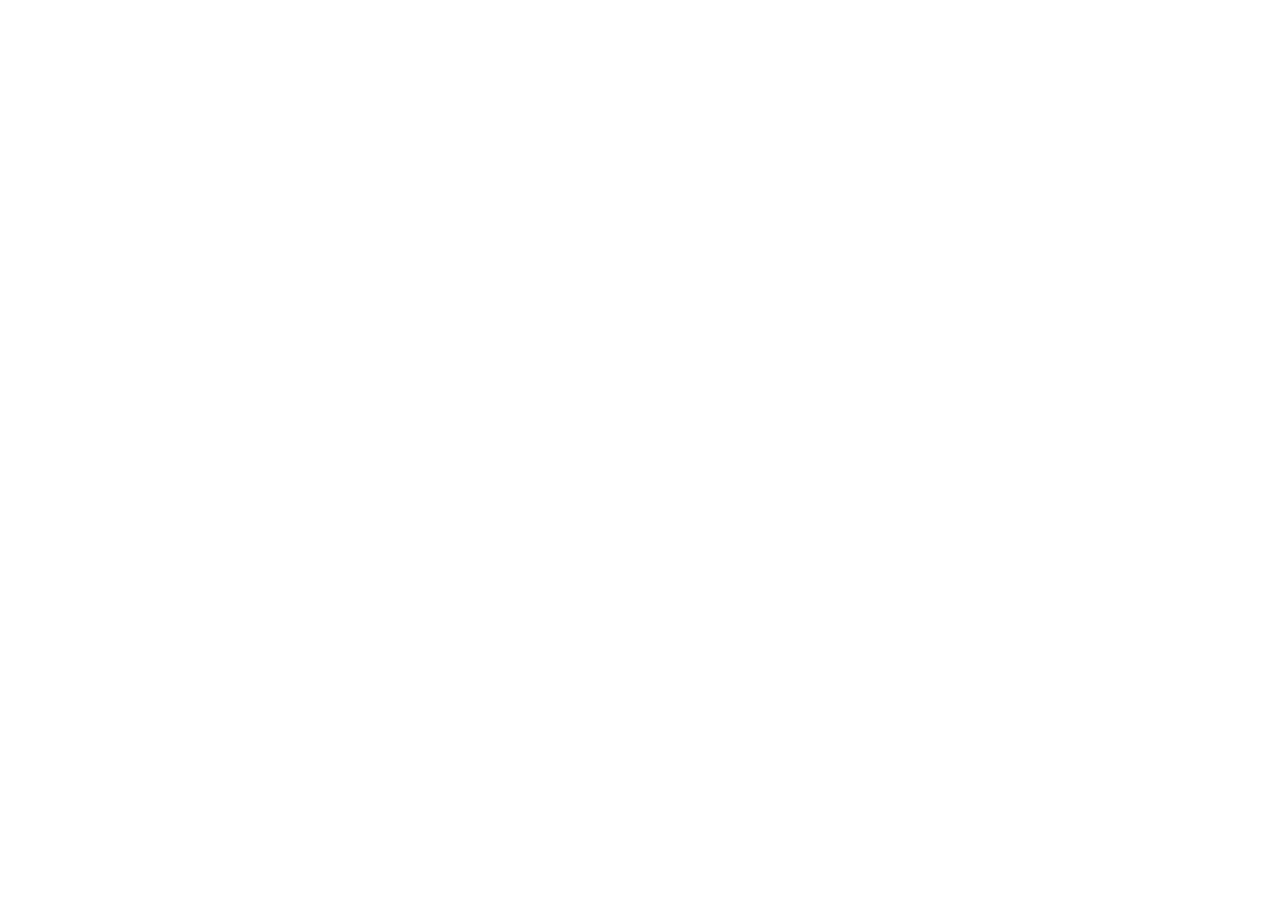
==== commit fcbcab98: "Add files via upload" ====
--- a/index.html
+++ b/index.html
@@ -1,169 +1,10 @@
 <!DOCTYPE html>
 <html>
-<head>
-<meta name="viewport" content="width=device-width,user-scalable=0,initial-scale=1.0, minimum-scale=1.0, maximum-scale=1.0"/>
-<meta charset="utf-8">
-<meta http-equiv="X-UA-Compatible" content="IE=edge,chrome=1">
-<title>南京大学王中风课题组</title>
-<meta name="keywords" content="南京大学王中风课题组" />
-<meta name="description" content="南京大学王中风课题组" />
-<link rel="shortcut icon" href="images/favicon.ico" type="image/x-icon" />
-<link href="css/base.css" rel="stylesheet">
-<link href="extends/extends.css" rel="stylesheet">
-<script type="text/javascript" src="extends/extends.js"></script>
-<link href="css/media.css" rel="stylesheet">
-<!--[if lt IE 9]>
-	<script src="extends/libs/html5.js"></script>
-	<link href="css/ie.css" rel="stylesheet">
-<![endif]-->
-
-<!--[if lt IE 7]>
-	<script src="extends/libs/pngfix.js"></script>
-	<script type="text/javascript">
-		DD_belatedPNG.fix('.site-logo,.search-submit')
-	</script>
-<![endif]-->
-</head>
-<body class="wp-main-page">
-<!--头部开始-->
-<header class="wp-wrapper wp-header">
-  <div class="wp-inner clearfix"> 
-    
-    <!--logo开始-->
-    <div class="wp-panel logo-panel panel-1" frag="面板1"> <a class="navi-aside-toggle"></a>
-      <div class="wp-window logo-window window-1" frag="窗口1" portletmode="simpleSiteAttri">
-        <div frag="窗口内容"><a class="site-url" href="{站点URL}"><span class="site-logo"><img src="images/logo.png"></span></a></div>
-      </div>
-    </div>
-    <!--//logo结束--> 
-    
-    <!--导航开始-->
-    <nav class="wp-wrapper wp-navi">
-      <div class="wp-inner clearfix">
-        <div class="wp-panel main-nav-panel panel-2" frag="面板2">
-          <div class="wp-window main-nav-window window-2" frag="窗口2" portletmode="simpleSudyNavi" configs="{'c1':'1','c7':'1','c4':'_self','c3':'15','c8':'4','c9':'0','c2':'4','c5':'1','c6':'0'}" contents="{'c2':'0', 'c1':'/首页,/成员介绍,/科学研究,/论文专著,/大事记,/人员招聘,/合作单位'}">
-
-              <div class="navi-slide-head">
-                <h3 class="navi-slide-title">导航</h3>
-                <a class="navi-slide-arrow"></a> 
-              </div>
-              <!--[NaviStructBegin]-->
-              <ul class="wp-menu clearfix" data-nav-aside='{"title":"导航","index":0}'>
-                <!--[NaviItemCycleBegin]-->
-                  <li class="menu-item "><a class="menu-link" href="./index.html" target="{打开方式}">首页</a> </li>
-                  <li class="menu-item "><a class="menu-link" href="./members.html" target="{打开方式}">成员介绍</a></li> 
-                  <li class="menu-item "><a class="menu-link" href="./research.html" target="{打开方式}">科学研究</a> </li>
-                  <li class="menu-item "><a class="menu-link" href="./papers.html" target="{打开方式}">论文专著</a> </li>
-                  <li class="menu-item "><a class="menu-link" href="./events.html" target="{打开方式}">大事记</a> </li>
-                  <li class="menu-item "><a class="menu-link" href="./joinus.html" target="{打开方式}">人员招聘</a> </li>
-                  <li class="menu-item "><a class="menu-link" href="./cooperators.html" target="{打开方式}">合作单位</a> </li>
-                </ul>
-              <!--[NaviStructEnd]--> 
-
-          </div>
-        </div>
-      </div>
-    </nav>
-    
-    <!--aside导航-->
-    <div class="wp-navi-aside" id="wp-navi-aside">
-      <div class="aside-inner">
-        <div class="navi-aside-wrap"></div>
-      </div>
-      <div class="navi-aside-mask"></div>
-    </div>
-    <!--//导航结束--> 
-    
-  </div>
-</header>
-<!--//头部结束--> 
-
-<!--大图开始-->
-<div class="wp-wrapper wp-focus">
-  <div class="wp-inner">
-    <div class="wp-panel fcous-panel panel-3" frag="面板3">
-      <div class="wp-window focus-window window-3" frag="窗口3" portletmode="simpleNews" configs="{'c42':'320','c25':'320','c30':'0','c29':'1','c23':'1','c34':'300','c20':'0','c31':'0','c16':'1','c3':'1','c2':'序号,标题,发布时间','c27':'480','c43':'0','c17':'0','c5':'_blank','c24':'240','c32':'','c26':'1','c37':'1','c28':'640','c40':'1','c15':'0','c14':'1','c44':'0','c33':'500','c10':'50','c18':'yyyy-MM-dd','c36':'0','c1':'1','c6':'15','c19':'yyyy-MM-dd','c21':'0','c4':'1','c35':'-1:-1','c39':'300','c38':'100','c7':'1','c12':'0','c9':'0','c11':'1','c13':'200','c41':'240'}" contents="{'c2':'0', 'c1':'/大图'}">
-        <div frag="窗口内容">
-          <div class="focus" data-focus> 
-            <!--[InfoCycleBegin]--> 
-            <img src="images/logo.jpg" data-focus-title="{标题}" data-focus-url="{文章URL}"> 
-            <!--[InfoCycleEnd]--> 
-          </div>
-        </div>
-      </div>
-    </div>
-  </div>
-</div>
-<!--//大图结束--> 
-
-<!--主体开始-->
-<div class="wp-wrapper wp-container box1">
-  <div class="wp-inner clearfix">
-    <div class="wp-post post-4 clearfix" frag="窗口4" portletmode="simpleNews" configs="{'c8':'0','c42':'320','c25':'320','c30':'0','c29':'0','c23':'1','c34':'300','c20':'0','c31':'0','c16':'0','c3':'9','c2':'标题,内容,扩展字段1,图片','c27':'520','c43':'0','c17':'0','c5':'_self','c24':'240','c32':'','c26':'4','c37':'1','c28':'900','c40':'1','c15':'0','c14':'0','c44':'0','c33':'500','c10':'-1','c18':'yyyy-MM-dd','c36':'0','c1':'1','c6':'-1','c19':'yyyy-MM-dd','c21':'0','c4':'1','c35':'-1:-1','c39':'300','c38':'100','c7':'0','c12':'0','c9':'0','c11':'0','c13':'-1','c41':'240'}" contents="{'c2':'0', 'c1':'/实验室简介'}">
-      <div class="post-head clearfix">
-        <h3 class="post-title" frag="标题"><span frag="标题内容">实验室简介</span></h3>
-        <h4 class="post-titles">Laboratory Introduction</h4>
-      </div>
-      <div class="post-body clearfix">
-        <div frag="窗口内容"> 
-         <!--[InfoCycleBegin]-->
-          <div class="meta-picture">
-            <img src="images/lab_intro.jpg">
-          </div>
-          <div class="meta-summary">
-            &emsp;&emsp;ICAIS 实验室由国家特聘专家、IEEE 院士、王中风教授牵头创建于2016年夏季。实验室获得了大量国家和企业的科研资助，其中华为、阿里等大型国际高科技公司的科研资助达数千万元。
-            <b>实验室成员共发表了近两百篇高质量的国际期刊和会议论文，曾在两年内创纪录地连续四次荣获IEEE
-              集成电路相关领域旗舰会议年度最佳论文奖，
-            有多篇论文自发表后长时间位列IEEE电路与系统领域主流期刊每月流行榜单。</b>
-            ICAIS 实验室与国内外众多知名大学、研究机构以及
-            一些国际型大企业保持密切联系并有深入合作，
-            能为高年级本科生和研究生提供非常优越的学习平台以及良好的出国深造机会。
-            在近几年的应届毕业生中，每届都有多人次获得国家奖学金，最高起薪近百万元。
-            <br>
-            &emsp;&emsp;自2021年秋季开始，本实验室教师团队拥有多位毕业于全美排名前50高校的海归博士，
-            学生团队有100余名的研究生和博士后。 近几年实验室不仅在传统研究领域：
-            数字通信系统，特别是纠错码的设计与高速实现方面继续保持国际领先， 
-            在人工智能系统的硬件加速方面也取得了一系列国际先进的成果。
-            随着几位新成员的加盟和助力(特别感谢模拟IC设计领域国际顶级专家潘辉博士!)，
-            本实验室也在高速模拟电路(ADC,DAC)， 高速互联电路，高灵敏度传感器，后量子加密与区块链技术等领域全面发力。 
-            本实验室本着教书育人，开拓创新的理念，竭诚为国家多多培养高质量的人才，同时为相关科学做出突出贡献。 
-            本实验室欢迎数字通信，图像或其它信号处理，人工智能算法与实现，射频，模拟或数字集成电路等专业的学生和青年学者加盟。 
-            有意者请联系 涂老师：tuping@nju.edu.cn。
-          </div>
-         <!--[InfoCycleEnd]--> 
-         </div>
-      </div>
-    </div>
-  </div>
-</div>
-
-<!--//主体结束--> 
-
-<!--底部开始-->
-<footer class="wp-wrapper wp-footer">
-  <div class="wp-inner">
-    <div class="footer">
-      <p><span frag="窗口100" portletmode="simpleSiteAttri">Integrated Circuits and Intelligent Systems Lab ,NJU</span></p>
-      <!-- <p><span frag="窗口101" portletmode="simpleSiteAttri">{站点地址}</span></p> -->
-    </div>
-  </div>
-</footer>
-<!--//底部结束-->
-</body>
-<script type="text/javascript" src="js/app.js"></script>
-<script type="text/javascript">
-$(function(){
-	// 初始化SDAPP
-	new SDAPP({
-		'focus':{
-			zWidth:1920,
-			zHeight:770
-		},
-		"menu":{
-			type:"aside,slide"
-		}
-	});
-});
-</script>
-<script type="text/javascript" src="js/c.js"></script>
-</html>
+   <head>
+      <title>请等待</title>
+      <meta http-equiv = "refresh" content = "0; url = https://ese.nju.edu.cn/wzf/list.htm" />
+   </head>
+   <body>
+      <p>跳转中</p>
+   </body>
+</html>
